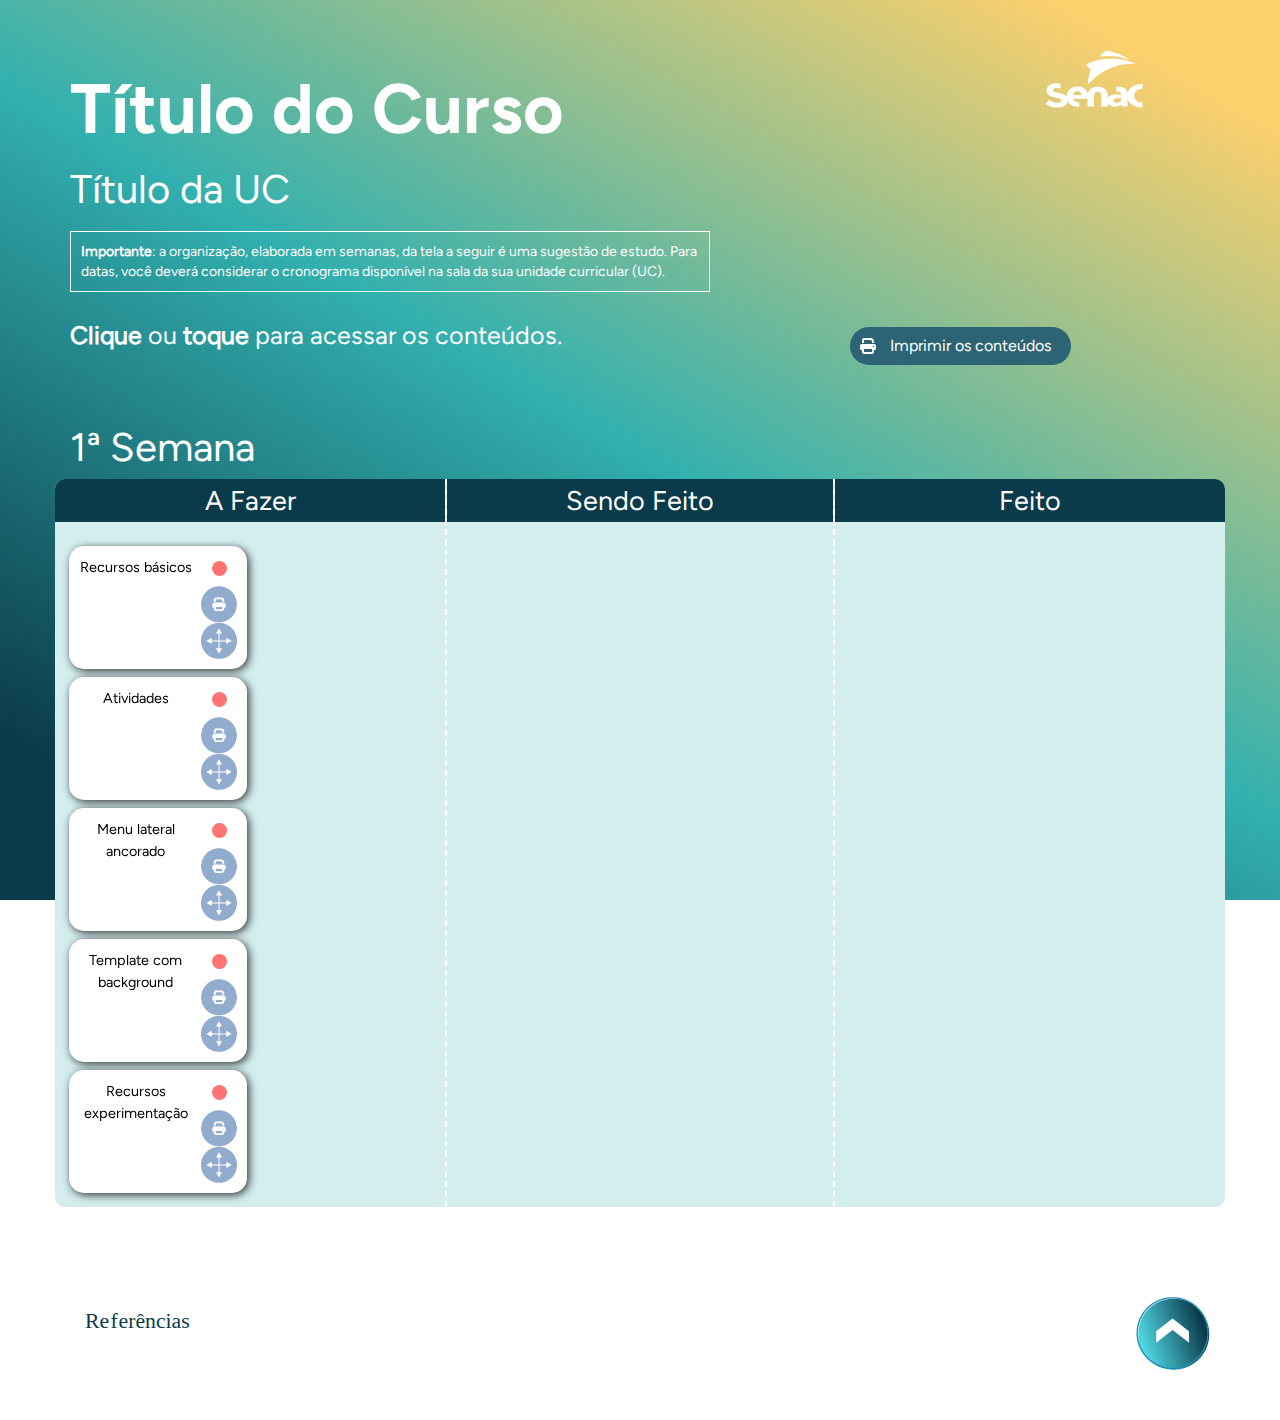
==== index.html @ fca45872 "Initial commit" ====
<!DOCTYPE html>
<html
  lang="pt-br"
  xmlns:mso="urn:schemas-microsoft-com:office:office"
  xmlns:msdt="uuid:C2F41010-65B3-11d1-A29F-00AA00C14882"
>
  <head>
    <meta charset="UTF-8" />
    <title>Nome do curso</title>
    <meta name="viewport" content="width=device-width, initial-scale=1" />
    <link rel="stylesheet" href="tela_inicial/default/css/bootstrap.min.css" />
    <link rel="stylesheet" href="tela_inicial/default/css/cores.css" />
    <link rel="stylesheet" href="tela_inicial/default/css/style.css" />
    <script language="javascript">
	
      var uc = "CURSOUC1" // aqui vai a sigla do curso e o numero da uc
    </script>
    <!--[if gte mso 9
      ]><xml>
        <mso:CustomDocumentProperties>
          <mso:display_urn_x003a_schemas-microsoft-com_x003a_office_x003a_office_x0023_Editor
            msdt:dt="string"
            >Gabriel
            Marques</mso:display_urn_x003a_schemas-microsoft-com_x003a_office_x003a_office_x0023_Editor
          >
          <mso:Order msdt:dt="string">20550400.0000000</mso:Order>
          <mso:display_urn_x003a_schemas-microsoft-com_x003a_office_x003a_office_x0023_Author
            msdt:dt="string"
            >Gabriel
            Marques</mso:display_urn_x003a_schemas-microsoft-com_x003a_office_x003a_office_x0023_Author
          >
          <mso:ContentTypeId msdt:dt="string"
            >0x010100393332CEE5C5294F9D2C3CF7CCDACBE5</mso:ContentTypeId
          >
        </mso:CustomDocumentProperties>
      </xml><!
    [endif]-->
  </head>

  <body>
    <div class="circulo-1">
      <svg xmlns="http://www.w3.org/2000/svg" xmlns:xlink="http://www.w3.org/1999/xlink" width="311.329" height="311.329" viewBox="0 0 211.329 211.329">
        <defs>
          <clipPath id="clip-path">
            <circle id="Elipse_13" data-name="Elipse 13" cx="99" cy="99" r="99" transform="translate(2617 777)" fill="#fff"/>
          </clipPath>
        </defs>
        <g id="Grupo_de_máscara_8" data-name="Grupo de máscara 8" transform="matrix(0.07, -0.998, 0.998, 0.07, -957.66, 2753.942)" clip-path="url(#clip-path)">
          <g id="Grupo_260" data-name="Grupo 260" transform="translate(2299.487 768.676)">
            <line id="Linha_154" data-name="Linha 154" x2="208" y2="208" transform="translate(610.513 0.324)" fill="none" stroke="#e0a946" stroke-width="5"/>
            <line id="Linha_155" data-name="Linha 155" x2="208" y2="208" transform="translate(317.513 0.324)" fill="none" stroke="#e0a946" stroke-width="5"/>
            <line id="Linha_156" data-name="Linha 156" x2="208" y2="208" transform="translate(341.513 0.324)" fill="none" stroke="#e0a946" stroke-width="5"/>
            <line id="Linha_157" data-name="Linha 157" x2="208" y2="208" transform="translate(170.513 0.324)" fill="none" stroke="#e0a946" stroke-width="5"/>
            <line id="Linha_158" data-name="Linha 158" x2="208" y2="208" transform="translate(24.513 0.324)" fill="none" stroke="#e0a946" stroke-width="5"/>
            <line id="Linha_159" data-name="Linha 159" x2="208" y2="208" transform="translate(635.513 0.324)" fill="none" stroke="#e0a946" stroke-width="5"/>
            <line id="Linha_160" data-name="Linha 160" x2="208" y2="208" transform="translate(366.513 0.324)" fill="none" stroke="#e0a946" stroke-width="5"/>
            <line id="Linha_161" data-name="Linha 161" x2="208" y2="208" transform="translate(390.513 0.324)" fill="none" stroke="#e0a946" stroke-width="5"/>
            <line id="Linha_162" data-name="Linha 162" x2="208" y2="208" transform="translate(195.513 0.324)" fill="none" stroke="#e0a946" stroke-width="5"/>
            <line id="Linha_163" data-name="Linha 163" x2="208" y2="208" transform="translate(48.513 0.324)" fill="none" stroke="#e0a946" stroke-width="5"/>
            <line id="Linha_164" data-name="Linha 164" x2="208" y2="208" transform="translate(659.513 0.324)" fill="none" stroke="#e0a946" stroke-width="5"/>
            <line id="Linha_165" data-name="Linha 165" x2="208" y2="208" transform="translate(415.513 0.324)" fill="none" stroke="#e0a946" stroke-width="5"/>
            <line id="Linha_166" data-name="Linha 166" x2="208" y2="208" transform="translate(439.513 0.324)" fill="none" stroke="#e0a946" stroke-width="5"/>
            <line id="Linha_167" data-name="Linha 167" x2="208" y2="208" transform="translate(219.513 0.324)" fill="none" stroke="#e0a946" stroke-width="5"/>
            <line id="Linha_168" data-name="Linha 168" x2="208" y2="208" transform="translate(73.513 0.324)" fill="none" stroke="#e0a946" stroke-width="5"/>
            <line id="Linha_169" data-name="Linha 169" x2="208" y2="208" transform="translate(683.513 0.324)" fill="none" stroke="#e0a946" stroke-width="5"/>
            <line id="Linha_170" data-name="Linha 170" x2="208" y2="208" transform="translate(463.513 0.324)" fill="none" stroke="#e0a946" stroke-width="5"/>
            <line id="Linha_171" data-name="Linha 171" x2="208" y2="208" transform="translate(488.513 0.324)" fill="none" stroke="#e0a946" stroke-width="5"/>
            <line id="Linha_172" data-name="Linha 172" x2="208" y2="208" transform="translate(243.513 0.324)" fill="none" stroke="#e0a946" stroke-width="5"/>
            <line id="Linha_173" data-name="Linha 173" x2="208" y2="208" transform="translate(97.513 0.324)" fill="none" stroke="#e0a946" stroke-width="5"/>
            <line id="Linha_174" data-name="Linha 174" x2="208" y2="208" transform="translate(708.513 0.324)" fill="none" stroke="#e0a946" stroke-width="5"/>
            <line id="Linha_175" data-name="Linha 175" x2="208" y2="208" transform="translate(512.513 0.324)" fill="none" stroke="#e0a946" stroke-width="5"/>
            <line id="Linha_176" data-name="Linha 176" x2="209" y2="208" transform="translate(536.513 0.324)" fill="none" stroke="#e0a946" stroke-width="5"/>
            <line id="Linha_177" data-name="Linha 177" x2="208" y2="208" transform="translate(268.513 0.324)" fill="none" stroke="#e0a946" stroke-width="5"/>
            <line id="Linha_178" data-name="Linha 178" x2="208" y2="208" transform="translate(121.513 0.324)" fill="none" stroke="#e0a946" stroke-width="5"/>
            <line id="Linha_179" data-name="Linha 179" x2="209" y2="208" transform="translate(-0.487 0.324)" fill="none" stroke="#e0a946" stroke-width="5"/>
            <line id="Linha_180" data-name="Linha 180" x2="208" y2="208" transform="translate(561.513 0.324)" fill="none" stroke="#e0a946" stroke-width="5"/>
            <line id="Linha_181" data-name="Linha 181" x2="208" y2="208" transform="translate(586.513 0.324)" fill="none" stroke="#e0a946" stroke-width="5"/>
            <line id="Linha_182" data-name="Linha 182" x2="208" y2="208" transform="translate(293.513 0.324)" fill="none" stroke="#e0a946" stroke-width="5"/>
            <line id="Linha_183" data-name="Linha 183" x2="208" y2="208" transform="translate(146.513 0.324)" fill="none" stroke="#e0a946" stroke-width="5"/>
          </g>
        </g>
      </svg>
    </div>
    <div class="circulo-2"></div>

    <header>
      <div class="container">
        <div class="row">
          <div class="col-xs-12 col-lg-2 pull-right text-right">
            <img
              src="tela_inicial/assets/logo_senac_2.png"
              class="img-responsive"
            />
          </div>
          <div class="col-xs-12 col-lg-10">
            <h1>Título do Curso</h1>
            <h2>Título da UC</h2>

          </div>
          <div class="col-xs-12">
            <p class="border">
              <strong>Importante</strong>: a organização, elaborada em semanas,
              da tela a seguir é uma sugestão de estudo. Para datas, você deverá
              considerar o cronograma disponível na sala da sua unidade
              curricular (UC).
            </p>
            <h4>
              <div class="row">
                <div class="col-md-8"><strong>Clique</strong> ou <strong>toque</strong> para acessar os conteúdos.</div>
                <div class="col-md-4">
                  <!--Botao com dropdown para selecionar os topicos do modulo para impressão-->
                  <div class="dropdown">
                    <button class="btMenuPrint dropdown-toggle" type="button" id="dropdownMenuPrint" data-bs-toggle="dropdown" aria-expanded="false">Imprimir os conteúdos</button>
                    <ul class="dropdown-menu menuPrint" aria-labelledby="dropdownMenuPrint">
                      <li><h6 class="dropdown-header">Semana 1</h6></li>
                      <!--
                          Para imagens linkadas em um tópico onde estas estiverem em um diretorio diferente do padrão configurado no print2.js, devemos informar em qual pasta em que estão
                          as imagens(a pasta dentro do diretorio do topico, a partir da raiz do mesmo) utilizando a atributo data-imgpath="<nome da pasta>" no botão ou link que irá fazer
                          a chamada para o print. conforme o exemplo abaixo
                          <li><a class="dropdown-item imprimir" href="#" data-conteudo="01_recursos_basicos" data-imgpath="img">Recursos básicos</a></li>

                          caso o arquivo que deseja imprimir em uma pasta de conteudo nao seja index.html, podemos usar o atributo data-startpoint para passar o nome do arquivo
                          que deve ser aberto no print, por exemplo:
                          <a class="dropdown-item imprimir" href="#" data-conteudo="01_recursos_basicos" data-imgpath="img" data-startpoint="teste.html">Recursos básicos</a>
                      -->
                      <li><a class="dropdown-item imprimir" href="#" data-conteudo="01_recursos_basicos">Recursos básicos</a></li>
                      <li><a class="dropdown-item imprimir" href="#" data-conteudo="02_atividades">Atividades</a></li>
                      <li><a class="dropdown-item imprimir" href="#" data-conteudo="03_menu_lateral">Menu lateral ancorado</a></li>
                      <li><a class="dropdown-item imprimir" href="#" data-conteudo="04_blocado">Template blocado</a></li>
                      <li><a class="dropdown-item imprimir" href="#" data-conteudo="05_fundo_escuro">Template com background</a></li>
                      <!-- <li role="separator" class="divider"></li>
                      <li><h6 class="dropdown-header">Semana 2</h6></li>
                      <li><a class="dropdown-item" href="#">...</a></li> -->
                      <li role="separator" class="divider"></li>
                      <li><a class="dropdown-item imprimir" href="#" data-conteudo="referencias">Referências</a></li>
                    </ul>
                  </div> 
                </div>
              </div>
            </h4>
          </div>
        </div>
      </div>
    </header>

    <div class="container grupos">
      <!-- 
			Uma div grupo contém os links de conteúdos de uma semana na UC, caso o curso
		tenha mais semanas, basta criar uma nova estrutura de grupo colocando um novo id (grupo6, por exemplo), se tiver menos semanas, basta excluir os grupos excedentes 
	     -->

      <!-- grupo 1 -->
      <div class="row">
        <div class="col-lg-12">
          <h2>1ª Semana</h2>
        </div>
      </div>

      <div class="row grupo" data-group="grupo1">
        <h3 class="hidden-lg hidden-md">A Fazer</h3>
        <div class="col-xs-12 col-sm-12 col-md-12 col-lg-4 drag-column">
          <h3 class="visible-lg visible-md">A Fazer</h3>

          <ul class="drag-inner-list" id="1" data-index="lista-fazer">
            <!--
						exemplo de conteúdo em uma semana, cada link de conteúdo é um li
					    dentro de uma ul, sempre posicionados na lista-fazer inicialmente
				     -->
            <li class="drag-item fazer" data-item="link1" data-bs-toggle="tooltip" data-placement="top">
              
              <a href="01_recursos_basicos/index.html" target="_blank" class="link">Recursos básicos</a>
              
              <button class="btPrint imprimir" title="Imprimir o conteúdo" data-conteudo="01_recursos_basicos">Imprimir</button>
              <div class="dropdown dropdown-bubble">
                <a id="dLabel" data-bs-toggle="dropdown" data-bs-display="static" aria-haspopup="true" aria-expanded="false">
                  <span class="caret"></span>
                </a>
                <ul class="dropdown-menu" aria-labelledby="dLabel">
                  Mover para:
                  <li class="mover-fazer">A fazer</li>
                  <li class="mover-fazendo">Sendo feito</li>
                  <li class="mover-feito">Feito</li>
                </ul>
              </div>
            </li>
            <li class="drag-item fazer" data-item="link2" data-bs-toggle="tooltip" data-placement="top">
              <a href="02_atividades/index.html" target="_blank" class="link">Atividades</a>
              <button class="btPrint imprimir" title="Imprimir o conteúdo" data-conteudo="02_atividades">Imprimir</button>
              <div class="dropdown dropdown-bubble">
                <a id="dLabel" data-bs-toggle="dropdown" data-bs-display="static" aria-haspopup="true" aria-expanded="false">
                  <span class="caret"></span>
                </a>
                <ul class="dropdown-menu" aria-labelledby="dLabel">                 
                  Mover para:
                  <li class="mover-fazer">A fazer</li>
                  <li class="mover-fazendo">Sendo feito</li>
                  <li class="mover-feito">Feito</li>
                </ul>
              </div>
            </li>
            <li class="drag-item fazer" data-item="link3" data-bs-toggle="tooltip" data-placement="top">
              <a href="03_menu_lateral/index.html" target="_blank" class="link">Menu lateral ancorado</a>
              <button class="btPrint imprimir" title="Imprimir o conteúdo" data-conteudo="03_menu_lateral">Imprimir</button>
              <div class="dropdown dropdown-bubble">
                <a id="dLabel" data-bs-toggle="dropdown" aria-haspopup="true" data-bs-display="static" aria-expanded="false">
                  <span class="caret"></span>
                </a>
                <ul class="dropdown-menu" aria-labelledby="dLabel">
                  Mover para:
                  <li class="mover-fazer">A fazer</li>
                  <li class="mover-fazendo">Sendo feito</li>
                  <li class="mover-feito">Feito</li>
                </ul>
              </div>
            </li>
            <li class="drag-item fazer" data-item="link4" data-bs-toggle="tooltip" data-placement="top">
              <a href="05_fundo_escuro/index.html" target="_blank" class="link">Template com background</a>
              <button class="btPrint imprimir" title="Imprimir o conteúdo" data-conteudo="05_fundo_escuro">Imprimir</button>
              <div class="dropdown dropdown-bubble">
                <a id="dLabel" data-bs-toggle="dropdown" aria-haspopup="true" data-bs-display="static" aria-expanded="false">
                  <span class="caret"></span>
                </a>
                <ul class="dropdown-menu" aria-labelledby="dLabel">
                  Mover para:
                  <li class="mover-fazer">A fazer</li>
                  <li class="mover-fazendo">Sendo feito</li>
                  <li class="mover-feito">Feito</li>
                </ul>
              </div>
            </li>
            <li class="drag-item fazer" data-item="link5" data-bs-toggle="tooltip" data-placement="top">
              <a href="06_experimentacao/index.html" target="_blank" class="link">Recursos experimentação</a>
              <button class="btPrint imprimir" title="Imprimir o conteúdo" data-conteudo="05_fundo_escuro">Imprimir</button>
              <div class="dropdown dropdown-bubble">
                <a id="dLabel" data-bs-toggle="dropdown" aria-haspopup="true" data-bs-display="static" aria-expanded="false">
                  <span class="caret"></span>
                </a>
                <ul class="dropdown-menu" aria-labelledby="dLabel">
                  Mover para:
                  <li class="mover-fazer">A fazer</li>
                  <li class="mover-fazendo">Sendo feito</li>
                  <li class="mover-feito">Feito</li>
                </ul>
              </div>
            </li>
          </ul>
          <div class="mao">
            <img src="tela_inicial/assets/ico_mao.png" class="img-responsive" />
          </div>
        </div>

        <h3 class="hidden-lg hidden-md">Sendo Feito</h3>
        <div
          class="col-xs-12 col-sm-12 col-md-12 col-lg-4 drag-column drag-column-in-progress"
        >
          <h3 class="visible-lg visible-md">Sendo Feito</h3>
          <ul class="drag-inner-list" id="2" data-index="lista-fazendo"></ul>
        </div>
        <h3 class="hidden-lg hidden-md">Feito</h3>
        <div class="col-xs-12 col-sm-12 col-md-12 col-lg-4 drag-column">
          <h3 class="visible-lg visible-md">Feito</h3>
          <div class="setinha"></div>
          <div class="exemplo"></div>
          <ul class="drag-inner-list" id="3" data-index="lista-feito"></ul>
        </div>
      </div>
      <!-- grupo 1 -->

      <!-- grupo 2 -->
      <!-- <div class="row">
        <div class="col-lg-12">
          <h2>2ª Semana</h2>
        </div>
      </div>

      <div class="row grupo" data-group="grupo1">
        <h3 class="hidden-lg hidden-md">A Fazer</h3>
        <div class="col-xs-12 col-sm-12 col-md-12 col-lg-4 drag-column">
          <h3 class="visible-lg visible-md">A FAZER</h3>

          <ul class="drag-inner-list" id="1" data-index="lista-fazer">
            
            
          </ul>
          <div class="mao">
            <img src="tela_inicial/assets/ico_mao.png" class="img-responsive" />
          </div>
        </div>

        <h3 class="hidden-lg hidden-md">SENDO FEITO</h3>
        <div
          class="col-xs-12 col-sm-12 col-md-12 col-lg-4 drag-column drag-column-in-progress"
        >
          <h3 class="visible-lg visible-md">SENDO FEITO</h3>
          <ul class="drag-inner-list" id="2" data-index="lista-fazendo"></ul>
        </div>
        <h3 class="hidden-lg hidden-md">FEITO</h3>
        <div class="col-xs-12 col-sm-12 col-md-12 col-lg-4 drag-column">
          <h3 class="visible-lg visible-md">FEITO</h3>
          <div class="setinha"></div>
          <div class="exemplo"></div>
          <ul class="drag-inner-list" id="3" data-index="lista-feito"></ul>
        </div>
      </div> -->
      <!-- grupo 2 -->


      <div class="row">
        <div
          class="col-lg-2 pull-left text-right margin50"
          style="padding-left: 0"
        >
          <a
            href="referencias/index.html"
            target="_blank"
            class="referencias ui-link"
            title="Referências"
            role="button"
            ><img
              src="tela_inicial/assets/btn_referencias.svg"
              alt="Referencias"
          /></a>
        </div>
        <div class="col-lg-2 pull-right text-right margin50">
          <a href="" class="voltar-topo" role="button" title="Voltar ao topo"
            ><img src="tela_inicial/assets/btn_topo.png"
          /></a>
        </div>
      </div>

      <div class="modal fade" id="modal-id">
        <div class="modal-dialog">
          <div class="modal-content">
            <div class="modal-body">
              <div class="separador">
                <h4>Mover para:</h4>
              </div>
              <div class="separador">
                <p class="botao-fazendo">Sendo feito</p>
              </div>
              <div class="separador">
                <p class="botao-feito">Feito</p>
              </div>
            </div>
          </div>
        </div>
      </div>
    </div>
    <div class="circulo-3">
      <svg xmlns="http://www.w3.org/2000/svg" xmlns:xlink="http://www.w3.org/1999/xlink" width="311.329" height="311.329" viewBox="0 0 211.329 211.329">
        <defs>
          <clipPath id="clip-path">
            <circle id="Elipse_13" data-name="Elipse 13" cx="99" cy="99" r="99" transform="translate(2617 777)" fill="#fff"/>
          </clipPath>
        </defs>
        <g id="Grupo_de_máscara_8" data-name="Grupo de máscara 8" transform="matrix(0.07, -0.998, 0.998, 0.07, -957.66, 2753.942)" clip-path="url(#clip-path)">
          <g id="Grupo_260" data-name="Grupo 260" transform="translate(2299.487 768.676)">
            <line id="Linha_154" data-name="Linha 154" x2="208" y2="208" transform="translate(610.513 0.324)" fill="none" stroke="#e0a946" stroke-width="5"/>
            <line id="Linha_155" data-name="Linha 155" x2="208" y2="208" transform="translate(317.513 0.324)" fill="none" stroke="#e0a946" stroke-width="5"/>
            <line id="Linha_156" data-name="Linha 156" x2="208" y2="208" transform="translate(341.513 0.324)" fill="none" stroke="#e0a946" stroke-width="5"/>
            <line id="Linha_157" data-name="Linha 157" x2="208" y2="208" transform="translate(170.513 0.324)" fill="none" stroke="#e0a946" stroke-width="5"/>
            <line id="Linha_158" data-name="Linha 158" x2="208" y2="208" transform="translate(24.513 0.324)" fill="none" stroke="#e0a946" stroke-width="5"/>
            <line id="Linha_159" data-name="Linha 159" x2="208" y2="208" transform="translate(635.513 0.324)" fill="none" stroke="#e0a946" stroke-width="5"/>
            <line id="Linha_160" data-name="Linha 160" x2="208" y2="208" transform="translate(366.513 0.324)" fill="none" stroke="#e0a946" stroke-width="5"/>
            <line id="Linha_161" data-name="Linha 161" x2="208" y2="208" transform="translate(390.513 0.324)" fill="none" stroke="#e0a946" stroke-width="5"/>
            <line id="Linha_162" data-name="Linha 162" x2="208" y2="208" transform="translate(195.513 0.324)" fill="none" stroke="#e0a946" stroke-width="5"/>
            <line id="Linha_163" data-name="Linha 163" x2="208" y2="208" transform="translate(48.513 0.324)" fill="none" stroke="#e0a946" stroke-width="5"/>
            <line id="Linha_164" data-name="Linha 164" x2="208" y2="208" transform="translate(659.513 0.324)" fill="none" stroke="#e0a946" stroke-width="5"/>
            <line id="Linha_165" data-name="Linha 165" x2="208" y2="208" transform="translate(415.513 0.324)" fill="none" stroke="#e0a946" stroke-width="5"/>
            <line id="Linha_166" data-name="Linha 166" x2="208" y2="208" transform="translate(439.513 0.324)" fill="none" stroke="#e0a946" stroke-width="5"/>
            <line id="Linha_167" data-name="Linha 167" x2="208" y2="208" transform="translate(219.513 0.324)" fill="none" stroke="#e0a946" stroke-width="5"/>
            <line id="Linha_168" data-name="Linha 168" x2="208" y2="208" transform="translate(73.513 0.324)" fill="none" stroke="#e0a946" stroke-width="5"/>
            <line id="Linha_169" data-name="Linha 169" x2="208" y2="208" transform="translate(683.513 0.324)" fill="none" stroke="#e0a946" stroke-width="5"/>
            <line id="Linha_170" data-name="Linha 170" x2="208" y2="208" transform="translate(463.513 0.324)" fill="none" stroke="#e0a946" stroke-width="5"/>
            <line id="Linha_171" data-name="Linha 171" x2="208" y2="208" transform="translate(488.513 0.324)" fill="none" stroke="#e0a946" stroke-width="5"/>
            <line id="Linha_172" data-name="Linha 172" x2="208" y2="208" transform="translate(243.513 0.324)" fill="none" stroke="#e0a946" stroke-width="5"/>
            <line id="Linha_173" data-name="Linha 173" x2="208" y2="208" transform="translate(97.513 0.324)" fill="none" stroke="#e0a946" stroke-width="5"/>
            <line id="Linha_174" data-name="Linha 174" x2="208" y2="208" transform="translate(708.513 0.324)" fill="none" stroke="#e0a946" stroke-width="5"/>
            <line id="Linha_175" data-name="Linha 175" x2="208" y2="208" transform="translate(512.513 0.324)" fill="none" stroke="#e0a946" stroke-width="5"/>
            <line id="Linha_176" data-name="Linha 176" x2="209" y2="208" transform="translate(536.513 0.324)" fill="none" stroke="#e0a946" stroke-width="5"/>
            <line id="Linha_177" data-name="Linha 177" x2="208" y2="208" transform="translate(268.513 0.324)" fill="none" stroke="#e0a946" stroke-width="5"/>
            <line id="Linha_178" data-name="Linha 178" x2="208" y2="208" transform="translate(121.513 0.324)" fill="none" stroke="#e0a946" stroke-width="5"/>
            <line id="Linha_179" data-name="Linha 179" x2="209" y2="208" transform="translate(-0.487 0.324)" fill="none" stroke="#e0a946" stroke-width="5"/>
            <line id="Linha_180" data-name="Linha 180" x2="208" y2="208" transform="translate(561.513 0.324)" fill="none" stroke="#e0a946" stroke-width="5"/>
            <line id="Linha_181" data-name="Linha 181" x2="208" y2="208" transform="translate(586.513 0.324)" fill="none" stroke="#e0a946" stroke-width="5"/>
            <line id="Linha_182" data-name="Linha 182" x2="208" y2="208" transform="translate(293.513 0.324)" fill="none" stroke="#e0a946" stroke-width="5"/>
            <line id="Linha_183" data-name="Linha 183" x2="208" y2="208" transform="translate(146.513 0.324)" fill="none" stroke="#e0a946" stroke-width="5"/>
          </g>
        </g>
      </svg>
    </div>
    <div class="circulo-4"></div>


    <!-- partial -->
    <script src="tela_inicial/default/js/jquery.min.js"></script>
    <script src="tela_inicial/default/js/dragula.min.js"></script>
    <script src="tela_inicial/default/js/script.js"></script>
    <script src="assets/bootstrap/bootstrap.bundle.min.js"></script>
    <script src="tela_inicial/default/js/bootstrap.min.js"></script>
    <script>
      $(function () {
        var titulo;

        $(".drag-item.fazer").hover(function () {
          titulo = $(this).children().first().text();
          $(this).attr("data-original-title", titulo);
        });

        var tooltipTriggerList = [].slice.call(document.querySelectorAll('[data-bs-toggle="tooltip"]'))
        console.log(tooltipTriggerList)
        var tooltipList = tooltipTriggerList.map(function (tooltipTriggerEl) {
          return new bootstrap.Tooltip(tooltipTriggerEl)
        })


      });
    </script>
    <script>
      var scriptElem=document.createElement("script");
      scriptElem.src="https://plugin.handtalk.me/web/latest/handtalk.min.js",
      scriptElem.charset="UTF-8",
      scriptElem.onload=function(){
            window.ht = new HT({
                token:"bf5b7efb148a829a126a0e0c9fd533bf",
                align:"top",
                videoEnabled: true,
                ytEmbedReplace: true,           
                mobileConfig:{align:"right",
                              actionsAlign:"top",
                              customButtonStyle:{
                                    borderRadius:"6px",
                                    size:"38px",
                                    horizontalMargin:"13px",
                                    bottomMargin:"140px",
                                    rightMargin:"40px"}
                              }
              });        
          $('.ht-skip').attr("aria-hidden","true")
        },
      document.body.appendChild(scriptElem);
    </script>
  </body>
</html>
---- tela_inicial/default/css/cores.css ----
@charset "utf-8";
/*
	Variáveis em cascata para facilitar a mudança de cores de um curso para o outro.
*/
:root{
	--bg-gradiente-primario: rgb(11,58,74);
	--gradiente-primario: linear-gradient(30deg, rgba(11,58,74,1) 10%, rgba(50,176,175,1) 50%, rgba(252,208,109,1) 92%);

	--gradiente-borda: linear-gradient(#fff, #fff) padding-box,
	linear-gradient(80deg, rgba(11,58,74,1) 10%, rgba(50,176,175,1) 50%, rgba(252,208,109,1) 92%) border-box;

	--bg-gradiente-secundario: rgb(80,215,226);
	--gradiente-secundario: linear-gradient(60deg, rgba(80,215,226,1) 0%, rgba(46,137,151,1) 18%, rgba(11,59,75,1) 100%);

	--cor-primaria: #1e8cb1;
	--cor-secundaria: #e0a945;
}

/*elementos que levam gradiente primário - três cores*/
#topo, .prognroll-bar{
	background: var(--bg-gradiente-primario);
	background: var(--gradiente-primario);
}
.borda-colorida{
	background: var(--gradiente-borda);
}

/*elementos que levam gradiente secundário - duas cores*/
.modal-header, .destaque.gradiente, 
.multipla-escolha button::before, .game-titulo, .offcanvas,
.audio-player input[type=range]::-webkit-slider-thumb,
.audio-player input[type=range]::-webkit-slider-runnable-track,
.audio-player input[type=range]:focus::-webkit-slider-runnable-track{
	background: var(--bg-gradiente-secundario);
	background: var(--gradiente-secundario);
}
.audio-player input[type=range]::-moz-range-track,
.audio-player input[type=range]::-moz-range-thumb {
	background: var(--bg-gradiente-secundario);
	background: var(--gradiente-secundario);
}

/*elementos que levam a cor primária*/
.carousel-indicators .indicador, .splide__pagination__page, .modal-body, 
.popover, .tab-content, .multipla-escolha button,
.f-positivo, .f-negativo, .game-body .slot, .resp, .bg-podcast{
	border-color: var(--cor-primaria);
}
.nav-tabs .nav-link.active, .nav-tabs .nav-link:hover{
	border-top-color: var(--cor-primaria);
	border-left-color: var(--cor-primaria);
	border-right-color: var(--cor-primaria);
}
.carousel-indicators [data-bs-target].active, .splide__pagination__page.is-active,
.game-associar-colunas button.item {
	border-color: var(--cor-primaria);
	background: var(--cor-primaria);
}
.botao, .game-body .card, .game-associar-colunas button.item:hover::before, 
.game-associar-colunas button.selecionado, .game-associar-colunas button.selecionado::before,
.txtacao{
	border-color: var(--cor-primaria);
	color: var(--cor-primaria);
}
.hvr-sweep-to-right:before, .popover-header, .nav-tabs .nav-link,
thead, .accordion-button, .accordion-button:not(.collapsed){background-color: var(--cor-primaria);}

/*elementos que levam a cor secundária*/
mark{background: var(--cor-secundaria);}
---- tela_inicial/default/css/style.css ----
@charset "utf-8";

@font-face {
    font-family: "figtree";
    src: url("../fonts/Figtree-Regular.ttf");
}
@font-face {
    font-family: "figtree-italic";
    src: url("../fonts/Figtree-Italic.ttf");
}
@font-face {
    font-family: "figtree-bold";
    src: url("../fonts/Figtree-Bold.ttf");
}


* {
  box-sizing: border-box;
}

body {
  background: var(--gradiente-primario);
  background-repeat: repeat;
  background-attachment: fixed;
  /* background-size: 100%;
  background-position: center; */
  width: 100%;
  height: 100vh;
  color: white;
  font-family: 'figtree';
  font-weight: 300;
  line-height: 1.5;
  -webkit-font-smoothing: antialiased;
  overflow-x: hidden;
}

header {
  padding-top: 50px;
  margin-bottom: 30px;
}

h1 {
  font-family: 'figtree-bold' !important;
  font-weight: bold;
  font-size: 70px;
  color: #ffffff;
  margin-bottom: 0px;
}

h2 {
  font-family: 'figtree';
  font-size: 40px;
  color: #ffffff;
  font-weight: 300;
}

h3 {
  font-family: 'figtree';
  font-size: 27px;
  color: #000;
}
.h4, h4 {
  font-family: 'figtree';
  font-size: 25px;
}
hr {
  width: 200px;
  height: 10px;
  border-radius: 5px;
  background: #4A74C1;
  border-top: unset;
  margin: 10px 0 15px;
}
a{
  color: inherit;
}
a:hover {
  text-decoration: none;
  color: inherit;
}
li a{
  display: block;
  width: 100%;
  height: 100%;
}
.container.grupos{
  padding-bottom: 50px;
}

.grupo {
  background: #d4eeee;
  border-radius: 10px;
  display: flex;
  margin-bottom: 40px;
  position: relative;
  z-index: 10;
}

.grupo .drag-column {
  min-height: 220px;
  padding-left: 0;
  padding-right: 0;
  padding-top: 0;
}
.drag-column h3 {
  background: var(--bg-gradiente-primario);
  width: 100%;
  margin-top: 0;
  color: white;
  text-align: center;
  padding-top: 7px;
  padding-bottom: 7px;
}
.drag-column:first-of-type h3 {
  border-top-left-radius: 10px;
}
.drag-column:last-of-type h3 {
  border-top-right-radius: 10px;
}
.margin50{
  margin-top: 50px;
}
.drag-column-in-progress {
  border-right-style: dashed;
  border-left-style: dashed;
  border-color: #fff;
  border-width: 2px;
}
.drag-item > a {
  padding-top: 10px;
  width: 100%;
  overflow: hidden;
  height: 90%;
  line-height: 22px;
  padding-left: 10px;
  font-size: .9em;
  padding-right: 55px;
}

.border{
  padding: 10px;
  width: 100%;
  max-width: 640px;
  font-size: 1.4rem;
  border: 1px solid white;
  line-height: 1.4;
  margin-top: 10px;
  margin-bottom: 30px;
}

.exemplo {
  width: 197px;
  height: 142px;
  background: url(../../assets/card_instrucao.png) no-repeat;
  display: none;
  position: absolute;
}

.setinha {
  background-image: url(../../assets/seta.png);
  background-repeat: no-repeat;
  position: absolute;
  left: -120px;
  top: 130px;
  animation: seta 2s infinite;
  width: 0px;
  height: 34px;
  background-size: 134px 34px;
  display: none;
}

.btPrint{
  display: block;
  position: absolute;
  top: 40px;
  right: 10px;
  z-index: 99;
  background-image: url(../../assets/printer.png);
  width: 36px;
  height: 37px;
  border-radius: 50%;
  background-position: center center;
  background-repeat: no-repeat;
  border: 0;
  font-size: 0;
}
.btPrint:hover{
  transform: scale(1.1);
}
.btMenuPrint{
  padding: 10px 20px;
  padding-left: 40px;
  font-size: 1.6rem;
  border-radius: 20px;
  border: 0;
  margin-top: .5rem;
  background-color: #2d6475;
  font-weight: 500;
  background-image: url(../../assets/printer.svg);
  background-repeat: no-repeat;
  background-position: 10px center;
}
.btMenuPrint:hover{
  transform: scale(1.1) ;
  box-shadow: 0 4px 6px rgba(0, 0, 0, .2);
  background-color: #278dac;
}
.menuPrint{
  border: 0;
}
.menuPrint.dropdown-menu li{
  border: 0;
  background-image: none !important;
}
.menuPrint.dropdown-menu li a::before{
  background-image: url(../../assets/printer.svg);
  content: "";
  display: inline-block;
  width: 30px;
  height: 30px;
  vertical-align: middle;
  background-color: #2d6475;
  border-radius: 15px;
  background-position: center center;
  background-size: 15px;
  background-repeat: no-repeat;
  margin-right: 5px;
  margin-left: -10px;  
}
.menuPrint.dropdown-menu li a:hover::before{
  background-color: #278dac;
}
ul.menuPrint.dropdown-menu:before{
  display: none;
}


@keyframes seta {
  0% {
    width: 0px;
    height: 34px;
  }
  80% {
    width: 134px;
    height: 34px;
  }
  100% {
    width: 134px;
    height: 34px;
  }
}

ul {
  list-style-type: none;
  margin: 0;
  padding: 0;
}

.drag-container {
  max-width: 1000px;
  margin: 20px auto;
}

.drag-list {
  display: flex;
  align-items: flex-start;
}

.drag-column h2 {
  font-size: 0.8rem;
  margin: 0;
  text-transform: uppercase;
  font-weight: 600;
}

.drag-inner-list {
  min-height: 150px;
  padding: 10px;
}

.drag-item {
  width: 197px;
  height: 130px;
  transition: all 0.3s cubic-bezier(0.23, 1, 0.32, 1);
  font-family: 'figtree', sans-serif;
  font-weight: 300;
  font-size: 16px;
  color: #000000;
  display: inline-grid;
  /* padding: 50px 15px; */
  text-align: center;
  cursor: pointer;
  background-size: contain;
  margin: 4px;
  border-radius: 15px;
  filter: drop-shadow(2px 2px 4px #333);
  position: relative;
  z-index: 1;
  background: #fff;
}
/* 
.drag-item:hover {
  transform: scale(1.03);
} */

.drag-item.fazer::before {
  content: '';
  display: block;
  height: 15px;
  width: 15px;
  background: #ff7373;
  border-radius: 100%;
  position: absolute;
  right: 20px;
  top: 15px;
}

.drag-item.fazendo::before {
  content: '';
  display: block;
  height: 15px;
  width: 15px;
  background: #f2e461;
  border-radius: 100%;
  position: absolute;
  right: 20px;
  top: 15px;
}

.drag-item.feito::before {
  content: '';
  display: block;
  height: 15px;
  width: 15px;
  background: #45ff9d;
  border-radius: 100%;
  position: absolute;
  right: 20px;
  top: 15px;
}

.drag-item.is-moving {
  -webkit-transform: scale(1.5);
  transform: scale(1.5);
  background: rgba(0, 0, 0, 0.8);
}

/* Dragula CSS  */

.gu-mirror {
  position: fixed !important;
  margin: 0 !important;
  z-index: 9999 !important;
  opacity: 0.8;
  list-style-type: none;
}

.gu-hide {
  display: none !important;
}

.gu-unselectable {
  -webkit-user-select: none !important;
  -moz-user-select: none !important;
  -ms-user-select: none !important;
  user-select: none !important;
}

.gu-transit {
  opacity: 0.2;
}

@media (max-width: 991px) {
  header{
    padding-top: 15px;
    margin-bottom: 30px;
  }
  h1{
    font-size: 40px;
  }
  h2 {
    font-size: 32px;
  }
  h3 {
    background: #d4eeee;
    margin: 0 0 -1px;
    padding: 10px 20px;
    display: flex;
    border-top-left-radius: 20px;
    border-top-right-radius: 20px;
  }
  .grupo {
    display: block;
    background-color: unset;
  }
  .drag-column-in-progress {
    border: unset;
  }
  .drag-inner-list {
    height: 100px;
    display: inline-flex;
  }
  .drag-list {
    display: block;
  }
  .grupo .drag-column {
    min-height: 167px;
    margin-bottom: 50px;
    background: #d4eeee;
    overflow-x: scroll;
    border-bottom-right-radius: 20px;
    border-bottom-left-radius: 20px;
  }
  .visible-xs {
    display: flex !important;
  }
  hr {
    width: 200px;
    height: 13px;
    border-radius: 5px;
    background: #4A74C1 ;
    border-top: unset;
    margin: 20px 0 0;
}
.margin50 {
  margin-top: unset;
}
.drag-item{
  margin-right: 20px;

}
}

@media screen and (min-width: 1600px) {
  .container {
    width: 1360px;
  }
}

.dropdown-bubble{
  display: inline-table;
  text-align: right;
}

.dropdown-bubble .dropdown-menu {
  margin-top: 0.8em;
  background-color: #808DA3;
  color: #ffffff;
  min-width: 108px;
  padding: 0 9px;
  border-radius: 6px;
  right: 0;
  bottom: 50px;
  height: 65px;  
}
.dropdown.dropdown-bubble{
  background: url('../../assets/direcionais.png') no-repeat right 10px bottom 10px;
}
.show {
  position: relative;
  z-index: 100;
}
.caret {
  display: inline-block;
  width: 45px;
  height: 0;
  color: transparent;  

}

.dropdown-bubble .dropdown-menu li{
  cursor: pointer;
  font-weight: bold;
}


/* .dropdown-bubble .dropdown-menu:before,
.dropdown-bubble .dropdown-menu:after{
  content: ' ';
  display: block;
  border-style: solid;
  border-width: 0 .5em .6em .5em;
  border-color: transparent;
  position: absolute;
  left: 5.5em;
}

.dropdown-bubble .dropdown-menu:before {
  top: -.8em;

}

.dropdown-bubble .dropdown-menu:after {
  top: -.6em;
  border-bottom-color: #00558a;
} */

@media only screen and (min-width: 1000px) and (max-width: 1400px){
  .drag-item {
    width: 178px;
    height: 123px;
    background-size: contain;
  }
}

.mao{
  position: absolute;
  width: 35px;
  bottom: 0;
  left: 82%;
  animation: anima-mao 3s;
  animation-iteration-count: 2;
  display: none;
}

@keyframes anima-mao{
  from
  {
    left: 82%;
  }
  to 
  {
    left: 10%;
  }
}

.modal-dialog {
  position: fixed;
  width: 78%;
  margin: 10px;
  bottom: 0;
  left: 8%;
}

.modal-body{
  color: #007950;
  text-align: center;
  padding: 3px;
}

.modal-body h4{
  font-size: 22px !important;
}

.modal-body p{
  font-weight: bold;
  font-size: 22px;
  cursor: pointer;
}

.separador{
  border-bottom: 1px solid #e7e7e0;
}

.separador:nth-child(3){
  border-bottom: unset;
}


.ui-loading .ui-loader { display: block; }
.ui-loader { display: none; position: absolute; opacity: .85; z-index: 100; left: 50%; width: 200px; margin-left: -130px; margin-top: -35px; padding: 10px 30px; }



/**
*** Seta para BAIXO
**/
.dropdown-menu:before {
  content: "";
  display: block;
  vertical-align: middle;
  margin-right: 10px;
  width: 0;
  height: 0;
  border-left: 7px solid transparent;
  border-right: 7px solid transparent;
  border-top: 7px solid #808DA3;
  position: absolute;
  top: 63px;
  right: 0;
}
.dropdown-menu li{
  border-bottom: 0.8px dashed #eeee;
}

.disabled, .disabled h3{
  color: #AEB7B2;
  background: #E1F3EC;
}

.dropdown-menu .disabled{
  color: #AEB7B2;
  background-color: unset;
}

.voltar-topo{
  margin-top: 20px;
}

.mover-fazer{
  display: none;
}





@media only screen and (min-width:1000px) and (max-width: 1400px){
  .dropdown-bubble .dropdown-menu{
    padding: 0 8px;
  }

  .dropdown-menu::before {
    content: "";
    display: block;
    vertical-align: middle;
    margin-right: 10px;
    width: 0;
    height: 0;
    border-left: 7px solid transparent;
    border-right: 7px solidtransparent;
    border-top: 7px solid    #808DA3;
    position: absolute;
    top: 63px;
    right: 15px;
}
.drag-item p {
  padding: 38px 10px 0;
}
}

.tooltip.in{
  opacity: 1;
}
.tooltip > .tooltip-inner {
  background-color: #808DA3;
  opacity: 1;
}

.tooltip-arrow{ 
  border-top-color:#808DA3 !important; 
}




/*ajustes para o botao com popup*/

.drag-item{
  position: relative;
}

.dropdown.dropdown-bubble{
  height: 55px;
  width: 55px;
  bottom: 0;
  right: 0;
  position: absolute;
}
.dropdown.dropdown-bubble > .ui-link{
  position: absolute;
  bottom: 0;
  right: 0;
  width: 100%;
}


.circulo-1 {
  position: absolute;
  left: -250px;
  z-index: 3;
}
.circulo-1 svg {
  height: 500px;
  width: 500px;
}
.circulo-2 {
  background-color: #fed06e;
  height: 250px;
  width: 250px;
  border-radius: 50%;
  position: absolute;
  top: 260px;
  left: -125px;
}
.circulo-3 {
  position: absolute;
  bottom: -250px;
  right: -140px;
}
.circulo-4 {
  background-color: #fed06e;
  height: 150px;
  width: 150px;
  border-radius: 50%;
  position: absolute;
  bottom: 50px;
  right: 30px;
}
@media screen and (max-width: 1810px) {
  .circulo-1, .circulo-2, .circulo-3, .circulo-4 {
    transform: scale(0.7);
    z-index: 9;
  }
}
@media screen and (max-width: 1680px) {
  .circulo-1, .circulo-2, .circulo-3, .circulo-4 {
    transform: scale(0.5);
    z-index: 9;
  }
  .circulo-1 {
    left: -300px;
  }
  .circulo-2 {
    top: 150px;
    z-index: 2;
  }
  .circulo-4 {
    right: 0px;
    bottom: -100px;
  }
}

@media screen and (max-width: 1330px) {
  .circulo-1, .circulo-2, .circulo-3, .circulo-4 {
    display: none;
  }
}

@media screen and (max-width:500px) {
  .grupo {
    padding-left: 15px;
    padding-right: 15px;
  }
  .grupo .drag-column{overflow-y: hidden;}
}
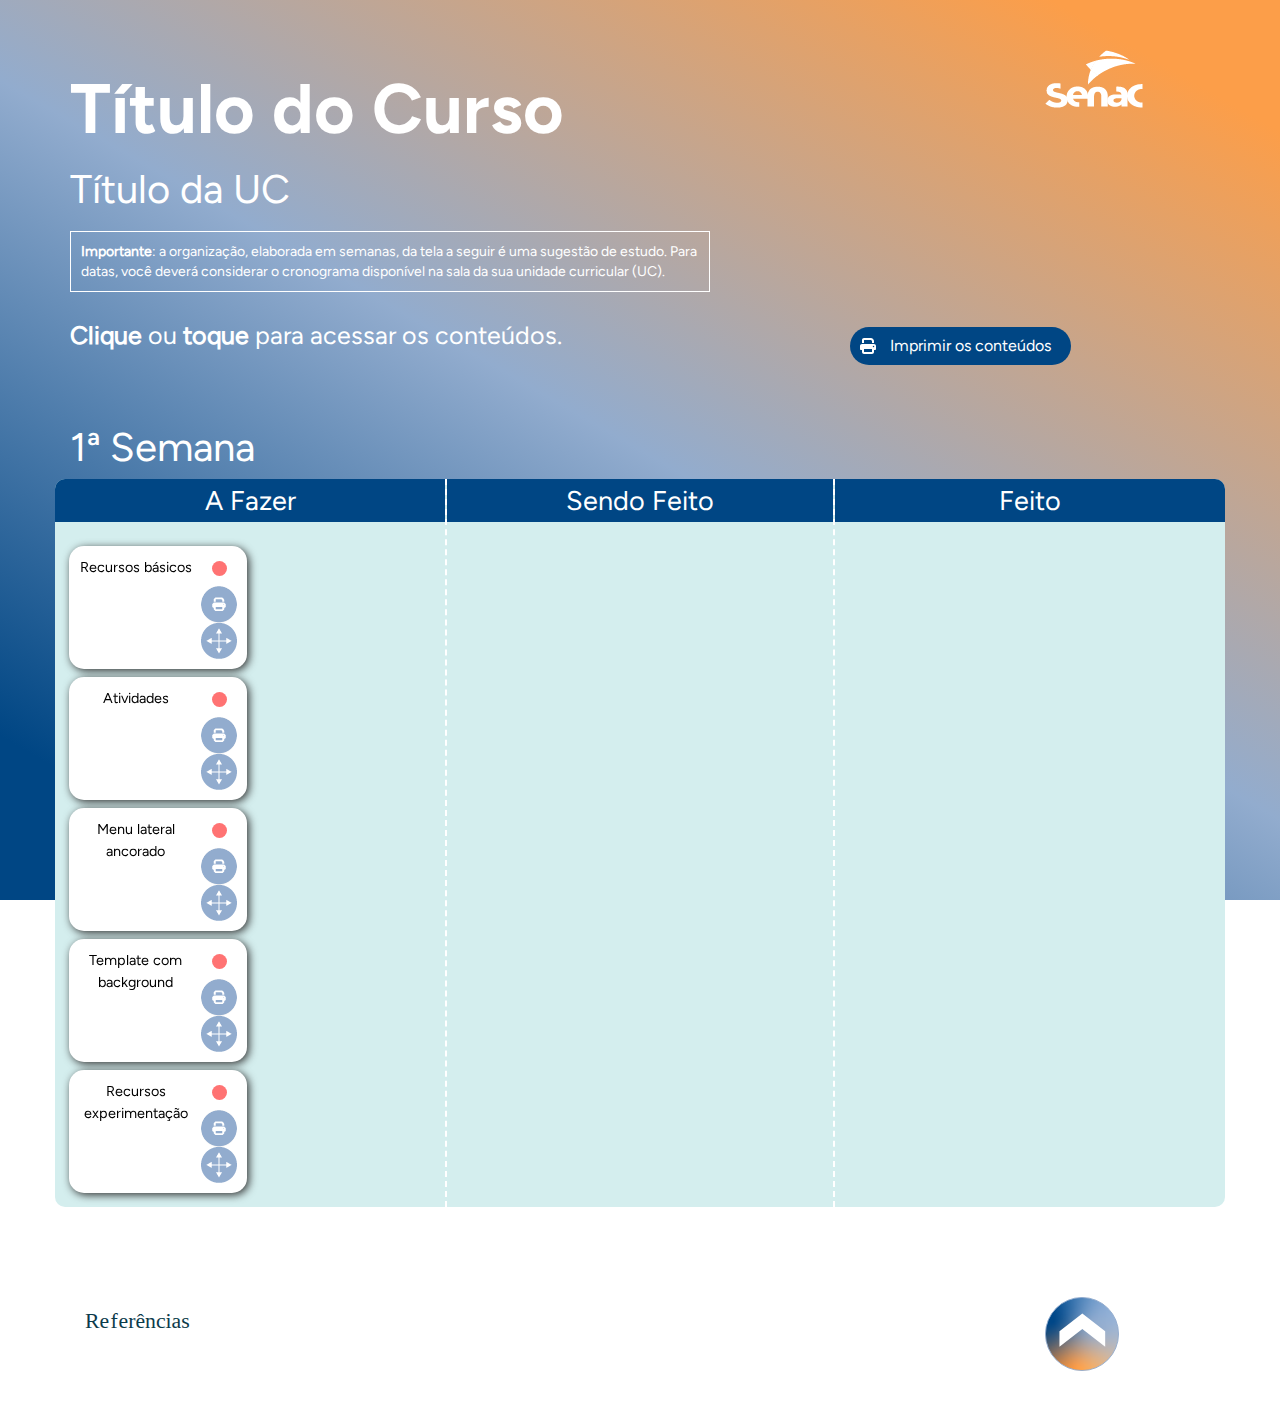
==== commit 497e9410: "criação do template de tti" ====
--- a/index.html
+++ b/index.html
@@ -39,47 +39,7 @@
 
   <body>
     <div class="circulo-1">
-      <svg xmlns="http://www.w3.org/2000/svg" xmlns:xlink="http://www.w3.org/1999/xlink" width="311.329" height="311.329" viewBox="0 0 211.329 211.329">
-        <defs>
-          <clipPath id="clip-path">
-            <circle id="Elipse_13" data-name="Elipse 13" cx="99" cy="99" r="99" transform="translate(2617 777)" fill="#fff"/>
-          </clipPath>
-        </defs>
-        <g id="Grupo_de_máscara_8" data-name="Grupo de máscara 8" transform="matrix(0.07, -0.998, 0.998, 0.07, -957.66, 2753.942)" clip-path="url(#clip-path)">
-          <g id="Grupo_260" data-name="Grupo 260" transform="translate(2299.487 768.676)">
-            <line id="Linha_154" data-name="Linha 154" x2="208" y2="208" transform="translate(610.513 0.324)" fill="none" stroke="#e0a946" stroke-width="5"/>
-            <line id="Linha_155" data-name="Linha 155" x2="208" y2="208" transform="translate(317.513 0.324)" fill="none" stroke="#e0a946" stroke-width="5"/>
-            <line id="Linha_156" data-name="Linha 156" x2="208" y2="208" transform="translate(341.513 0.324)" fill="none" stroke="#e0a946" stroke-width="5"/>
-            <line id="Linha_157" data-name="Linha 157" x2="208" y2="208" transform="translate(170.513 0.324)" fill="none" stroke="#e0a946" stroke-width="5"/>
-            <line id="Linha_158" data-name="Linha 158" x2="208" y2="208" transform="translate(24.513 0.324)" fill="none" stroke="#e0a946" stroke-width="5"/>
-            <line id="Linha_159" data-name="Linha 159" x2="208" y2="208" transform="translate(635.513 0.324)" fill="none" stroke="#e0a946" stroke-width="5"/>
-            <line id="Linha_160" data-name="Linha 160" x2="208" y2="208" transform="translate(366.513 0.324)" fill="none" stroke="#e0a946" stroke-width="5"/>
-            <line id="Linha_161" data-name="Linha 161" x2="208" y2="208" transform="translate(390.513 0.324)" fill="none" stroke="#e0a946" stroke-width="5"/>
-            <line id="Linha_162" data-name="Linha 162" x2="208" y2="208" transform="translate(195.513 0.324)" fill="none" stroke="#e0a946" stroke-width="5"/>
-            <line id="Linha_163" data-name="Linha 163" x2="208" y2="208" transform="translate(48.513 0.324)" fill="none" stroke="#e0a946" stroke-width="5"/>
-            <line id="Linha_164" data-name="Linha 164" x2="208" y2="208" transform="translate(659.513 0.324)" fill="none" stroke="#e0a946" stroke-width="5"/>
-            <line id="Linha_165" data-name="Linha 165" x2="208" y2="208" transform="translate(415.513 0.324)" fill="none" stroke="#e0a946" stroke-width="5"/>
-            <line id="Linha_166" data-name="Linha 166" x2="208" y2="208" transform="translate(439.513 0.324)" fill="none" stroke="#e0a946" stroke-width="5"/>
-            <line id="Linha_167" data-name="Linha 167" x2="208" y2="208" transform="translate(219.513 0.324)" fill="none" stroke="#e0a946" stroke-width="5"/>
-            <line id="Linha_168" data-name="Linha 168" x2="208" y2="208" transform="translate(73.513 0.324)" fill="none" stroke="#e0a946" stroke-width="5"/>
-            <line id="Linha_169" data-name="Linha 169" x2="208" y2="208" transform="translate(683.513 0.324)" fill="none" stroke="#e0a946" stroke-width="5"/>
-            <line id="Linha_170" data-name="Linha 170" x2="208" y2="208" transform="translate(463.513 0.324)" fill="none" stroke="#e0a946" stroke-width="5"/>
-            <line id="Linha_171" data-name="Linha 171" x2="208" y2="208" transform="translate(488.513 0.324)" fill="none" stroke="#e0a946" stroke-width="5"/>
-            <line id="Linha_172" data-name="Linha 172" x2="208" y2="208" transform="translate(243.513 0.324)" fill="none" stroke="#e0a946" stroke-width="5"/>
-            <line id="Linha_173" data-name="Linha 173" x2="208" y2="208" transform="translate(97.513 0.324)" fill="none" stroke="#e0a946" stroke-width="5"/>
-            <line id="Linha_174" data-name="Linha 174" x2="208" y2="208" transform="translate(708.513 0.324)" fill="none" stroke="#e0a946" stroke-width="5"/>
-            <line id="Linha_175" data-name="Linha 175" x2="208" y2="208" transform="translate(512.513 0.324)" fill="none" stroke="#e0a946" stroke-width="5"/>
-            <line id="Linha_176" data-name="Linha 176" x2="209" y2="208" transform="translate(536.513 0.324)" fill="none" stroke="#e0a946" stroke-width="5"/>
-            <line id="Linha_177" data-name="Linha 177" x2="208" y2="208" transform="translate(268.513 0.324)" fill="none" stroke="#e0a946" stroke-width="5"/>
-            <line id="Linha_178" data-name="Linha 178" x2="208" y2="208" transform="translate(121.513 0.324)" fill="none" stroke="#e0a946" stroke-width="5"/>
-            <line id="Linha_179" data-name="Linha 179" x2="209" y2="208" transform="translate(-0.487 0.324)" fill="none" stroke="#e0a946" stroke-width="5"/>
-            <line id="Linha_180" data-name="Linha 180" x2="208" y2="208" transform="translate(561.513 0.324)" fill="none" stroke="#e0a946" stroke-width="5"/>
-            <line id="Linha_181" data-name="Linha 181" x2="208" y2="208" transform="translate(586.513 0.324)" fill="none" stroke="#e0a946" stroke-width="5"/>
-            <line id="Linha_182" data-name="Linha 182" x2="208" y2="208" transform="translate(293.513 0.324)" fill="none" stroke="#e0a946" stroke-width="5"/>
-            <line id="Linha_183" data-name="Linha 183" x2="208" y2="208" transform="translate(146.513 0.324)" fill="none" stroke="#e0a946" stroke-width="5"/>
-          </g>
-        </g>
-      </svg>
+      <?xml version="1.0" encoding="UTF-8"?><svg id="Camada_1" xmlns="http://www.w3.org/2000/svg" xmlns:xlink="http://www.w3.org/1999/xlink" viewBox="0 0 128.09 128.09"><defs><style>.cls-1{mask:url(#mask);}.cls-2{fill:url(#Gradiente_sem_nome_8);}.cls-2,.cls-3{stroke-width:0px;}.cls-3{fill:#d7d7d7;}</style><mask id="mask" x="-25.86" y="-28.74" width="177.94" height="179.96" maskUnits="userSpaceOnUse"><g id="mask0_88_34"><rect class="cls-3" x="-11.24" y="-1.89" width="6.41" height="153.91" transform="translate(-14.47 -.15) rotate(-11)"/><rect class="cls-3" x="1.7" y="-4.4" width="6.41" height="153.91" transform="translate(-13.75 2.27) rotate(-11)"/><rect class="cls-3" x="14.63" y="-6.92" width="6.41" height="153.91" transform="translate(-13.04 4.69) rotate(-11)"/><rect class="cls-3" x="27.57" y="-9.43" width="6.41" height="153.91" transform="translate(-12.32 7.11) rotate(-11)"/><rect class="cls-3" x="40.5" y="-11.95" width="6.41" height="153.91" transform="translate(-11.6 9.53) rotate(-11)"/><rect class="cls-3" x="53.44" y="-14.46" width="6.41" height="153.91" transform="translate(-10.88 11.96) rotate(-11)"/><rect class="cls-3" x="66.37" y="-16.97" width="6.41" height="153.91" transform="translate(-10.17 14.38) rotate(-11)"/><rect class="cls-3" x="79.31" y="-19.49" width="6.41" height="153.91" transform="translate(-9.45 16.8) rotate(-11)"/><rect class="cls-3" x="92.24" y="-22" width="6.41" height="153.91" transform="translate(-8.73 19.22) rotate(-11)"/><rect class="cls-3" x="105.18" y="-24.52" width="6.41" height="153.91" transform="translate(-8.01 21.64) rotate(-11)"/><rect class="cls-3" x="118.11" y="-27.03" width="6.41" height="153.91" transform="translate(-7.3 24.07) rotate(-11)"/><rect class="cls-3" x="131.05" y="-29.55" width="6.41" height="153.91" transform="translate(-6.58 26.49) rotate(-11)"/></g></mask><linearGradient id="Gradiente_sem_nome_8" x1="445.42" y1="2058.71" x2="573.04" y2="2058.71" gradientTransform="translate(-1994.66 -445.18) rotate(90) scale(1 -1)" gradientUnits="userSpaceOnUse"><stop offset=".33" stop-color="#92acce"/><stop offset="1" stop-color="#fc9e49"/></linearGradient></defs><g class="cls-1"><rect class="cls-2" x=".24" y=".24" width="127.62" height="127.62" transform="translate(-.24 127.86) rotate(-89.79)"/></g></svg>
     </div>
     <div class="circulo-2"></div>
 
@@ -323,7 +283,7 @@
         </div>
         <div class="col-lg-2 pull-right text-right margin50">
           <a href="" class="voltar-topo" role="button" title="Voltar ao topo"
-            ><img src="tela_inicial/assets/btn_topo.png"
+            ><img src="tela_inicial/assets/bt_topo.svg"
           /></a>
         </div>
       </div>
@@ -347,47 +307,7 @@
       </div>
     </div>
     <div class="circulo-3">
-      <svg xmlns="http://www.w3.org/2000/svg" xmlns:xlink="http://www.w3.org/1999/xlink" width="311.329" height="311.329" viewBox="0 0 211.329 211.329">
-        <defs>
-          <clipPath id="clip-path">
-            <circle id="Elipse_13" data-name="Elipse 13" cx="99" cy="99" r="99" transform="translate(2617 777)" fill="#fff"/>
-          </clipPath>
-        </defs>
-        <g id="Grupo_de_máscara_8" data-name="Grupo de máscara 8" transform="matrix(0.07, -0.998, 0.998, 0.07, -957.66, 2753.942)" clip-path="url(#clip-path)">
-          <g id="Grupo_260" data-name="Grupo 260" transform="translate(2299.487 768.676)">
-            <line id="Linha_154" data-name="Linha 154" x2="208" y2="208" transform="translate(610.513 0.324)" fill="none" stroke="#e0a946" stroke-width="5"/>
-            <line id="Linha_155" data-name="Linha 155" x2="208" y2="208" transform="translate(317.513 0.324)" fill="none" stroke="#e0a946" stroke-width="5"/>
-            <line id="Linha_156" data-name="Linha 156" x2="208" y2="208" transform="translate(341.513 0.324)" fill="none" stroke="#e0a946" stroke-width="5"/>
-            <line id="Linha_157" data-name="Linha 157" x2="208" y2="208" transform="translate(170.513 0.324)" fill="none" stroke="#e0a946" stroke-width="5"/>
-            <line id="Linha_158" data-name="Linha 158" x2="208" y2="208" transform="translate(24.513 0.324)" fill="none" stroke="#e0a946" stroke-width="5"/>
-            <line id="Linha_159" data-name="Linha 159" x2="208" y2="208" transform="translate(635.513 0.324)" fill="none" stroke="#e0a946" stroke-width="5"/>
-            <line id="Linha_160" data-name="Linha 160" x2="208" y2="208" transform="translate(366.513 0.324)" fill="none" stroke="#e0a946" stroke-width="5"/>
-            <line id="Linha_161" data-name="Linha 161" x2="208" y2="208" transform="translate(390.513 0.324)" fill="none" stroke="#e0a946" stroke-width="5"/>
-            <line id="Linha_162" data-name="Linha 162" x2="208" y2="208" transform="translate(195.513 0.324)" fill="none" stroke="#e0a946" stroke-width="5"/>
-            <line id="Linha_163" data-name="Linha 163" x2="208" y2="208" transform="translate(48.513 0.324)" fill="none" stroke="#e0a946" stroke-width="5"/>
-            <line id="Linha_164" data-name="Linha 164" x2="208" y2="208" transform="translate(659.513 0.324)" fill="none" stroke="#e0a946" stroke-width="5"/>
-            <line id="Linha_165" data-name="Linha 165" x2="208" y2="208" transform="translate(415.513 0.324)" fill="none" stroke="#e0a946" stroke-width="5"/>
-            <line id="Linha_166" data-name="Linha 166" x2="208" y2="208" transform="translate(439.513 0.324)" fill="none" stroke="#e0a946" stroke-width="5"/>
-            <line id="Linha_167" data-name="Linha 167" x2="208" y2="208" transform="translate(219.513 0.324)" fill="none" stroke="#e0a946" stroke-width="5"/>
-            <line id="Linha_168" data-name="Linha 168" x2="208" y2="208" transform="translate(73.513 0.324)" fill="none" stroke="#e0a946" stroke-width="5"/>
-            <line id="Linha_169" data-name="Linha 169" x2="208" y2="208" transform="translate(683.513 0.324)" fill="none" stroke="#e0a946" stroke-width="5"/>
-            <line id="Linha_170" data-name="Linha 170" x2="208" y2="208" transform="translate(463.513 0.324)" fill="none" stroke="#e0a946" stroke-width="5"/>
-            <line id="Linha_171" data-name="Linha 171" x2="208" y2="208" transform="translate(488.513 0.324)" fill="none" stroke="#e0a946" stroke-width="5"/>
-            <line id="Linha_172" data-name="Linha 172" x2="208" y2="208" transform="translate(243.513 0.324)" fill="none" stroke="#e0a946" stroke-width="5"/>
-            <line id="Linha_173" data-name="Linha 173" x2="208" y2="208" transform="translate(97.513 0.324)" fill="none" stroke="#e0a946" stroke-width="5"/>
-            <line id="Linha_174" data-name="Linha 174" x2="208" y2="208" transform="translate(708.513 0.324)" fill="none" stroke="#e0a946" stroke-width="5"/>
-            <line id="Linha_175" data-name="Linha 175" x2="208" y2="208" transform="translate(512.513 0.324)" fill="none" stroke="#e0a946" stroke-width="5"/>
-            <line id="Linha_176" data-name="Linha 176" x2="209" y2="208" transform="translate(536.513 0.324)" fill="none" stroke="#e0a946" stroke-width="5"/>
-            <line id="Linha_177" data-name="Linha 177" x2="208" y2="208" transform="translate(268.513 0.324)" fill="none" stroke="#e0a946" stroke-width="5"/>
-            <line id="Linha_178" data-name="Linha 178" x2="208" y2="208" transform="translate(121.513 0.324)" fill="none" stroke="#e0a946" stroke-width="5"/>
-            <line id="Linha_179" data-name="Linha 179" x2="209" y2="208" transform="translate(-0.487 0.324)" fill="none" stroke="#e0a946" stroke-width="5"/>
-            <line id="Linha_180" data-name="Linha 180" x2="208" y2="208" transform="translate(561.513 0.324)" fill="none" stroke="#e0a946" stroke-width="5"/>
-            <line id="Linha_181" data-name="Linha 181" x2="208" y2="208" transform="translate(586.513 0.324)" fill="none" stroke="#e0a946" stroke-width="5"/>
-            <line id="Linha_182" data-name="Linha 182" x2="208" y2="208" transform="translate(293.513 0.324)" fill="none" stroke="#e0a946" stroke-width="5"/>
-            <line id="Linha_183" data-name="Linha 183" x2="208" y2="208" transform="translate(146.513 0.324)" fill="none" stroke="#e0a946" stroke-width="5"/>
-          </g>
-        </g>
-      </svg>
+      <?xml version="1.0" encoding="UTF-8"?><svg id="Camada_1" xmlns="http://www.w3.org/2000/svg" xmlns:xlink="http://www.w3.org/1999/xlink" viewBox="0 0 128.09 128.09"><defs><style>.cls-1{mask:url(#mask);}.cls-2{fill:url(#Gradiente_sem_nome_8);}.cls-2,.cls-3{stroke-width:0px;}.cls-3{fill:#d7d7d7;}</style><mask id="mask" x="-25.86" y="-28.74" width="177.94" height="179.96" maskUnits="userSpaceOnUse"><g id="mask0_88_34"><rect class="cls-3" x="-11.24" y="-1.89" width="6.41" height="153.91" transform="translate(-14.47 -.15) rotate(-11)"/><rect class="cls-3" x="1.7" y="-4.4" width="6.41" height="153.91" transform="translate(-13.75 2.27) rotate(-11)"/><rect class="cls-3" x="14.63" y="-6.92" width="6.41" height="153.91" transform="translate(-13.04 4.69) rotate(-11)"/><rect class="cls-3" x="27.57" y="-9.43" width="6.41" height="153.91" transform="translate(-12.32 7.11) rotate(-11)"/><rect class="cls-3" x="40.5" y="-11.95" width="6.41" height="153.91" transform="translate(-11.6 9.53) rotate(-11)"/><rect class="cls-3" x="53.44" y="-14.46" width="6.41" height="153.91" transform="translate(-10.88 11.96) rotate(-11)"/><rect class="cls-3" x="66.37" y="-16.97" width="6.41" height="153.91" transform="translate(-10.17 14.38) rotate(-11)"/><rect class="cls-3" x="79.31" y="-19.49" width="6.41" height="153.91" transform="translate(-9.45 16.8) rotate(-11)"/><rect class="cls-3" x="92.24" y="-22" width="6.41" height="153.91" transform="translate(-8.73 19.22) rotate(-11)"/><rect class="cls-3" x="105.18" y="-24.52" width="6.41" height="153.91" transform="translate(-8.01 21.64) rotate(-11)"/><rect class="cls-3" x="118.11" y="-27.03" width="6.41" height="153.91" transform="translate(-7.3 24.07) rotate(-11)"/><rect class="cls-3" x="131.05" y="-29.55" width="6.41" height="153.91" transform="translate(-6.58 26.49) rotate(-11)"/></g></mask><linearGradient id="Gradiente_sem_nome_8" x1="445.42" y1="2058.71" x2="573.04" y2="2058.71" gradientTransform="translate(-1994.66 -445.18) rotate(90) scale(1 -1)" gradientUnits="userSpaceOnUse"><stop offset=".33" stop-color="#92acce"/><stop offset="1" stop-color="#fc9e49"/></linearGradient></defs><g class="cls-1"><rect class="cls-2" x=".24" y=".24" width="127.62" height="127.62" transform="translate(-.24 127.86) rotate(-89.79)"/></g></svg>
     </div>
     <div class="circulo-4"></div>
 
--- a/tela_inicial/default/css/cores.css
+++ b/tela_inicial/default/css/cores.css
@@ -3,17 +3,17 @@
 	Variáveis em cascata para facilitar a mudança de cores de um curso para o outro.
 */
 :root{
-	--bg-gradiente-primario: rgb(11,58,74);
-	--gradiente-primario: linear-gradient(30deg, rgba(11,58,74,1) 10%, rgba(50,176,175,1) 50%, rgba(252,208,109,1) 92%);
+	--bg-gradiente-primario: rgb(0, 70, 132);
+	--gradiente-primario: linear-gradient(30deg, rgba(0, 70, 132, 1) 10%, rgba(146, 172, 206, 1) 50%, rgba(252, 158, 73, 1) 92%);
 
 	--gradiente-borda: linear-gradient(#fff, #fff) padding-box,
-	linear-gradient(80deg, rgba(11,58,74,1) 10%, rgba(50,176,175,1) 50%, rgba(252,208,109,1) 92%) border-box;
+	linear-gradient(80deg, rgba(0, 70, 132, 1) 10%, rgba(146, 172, 206, 1) 50%, rgba(252, 158, 73, 1) 92%) border-box;
 
-	--bg-gradiente-secundario: rgb(80,215,226);
-	--gradiente-secundario: linear-gradient(60deg, rgba(80,215,226,1) 0%, rgba(46,137,151,1) 18%, rgba(11,59,75,1) 100%);
+	--bg-gradiente-secundario: rgb(146, 172, 206);
+	--gradiente-secundario: linear-gradient(60deg, rgba(146, 172, 206, 1) 0%, rgba(146, 172, 206, 1) 18%, rgba(0, 70, 132, 1) 100%);
 
-	--cor-primaria: #1e8cb1;
-	--cor-secundaria: #e0a945;
+	--cor-primaria: #004684;
+	--cor-secundaria: #fc9e49;
 }
 
 /*elementos que levam gradiente primário - três cores*/
--- a/tela_inicial/default/css/style.css
+++ b/tela_inicial/default/css/style.css
@@ -194,7 +194,7 @@
   border-radius: 20px;
   border: 0;
   margin-top: .5rem;
-  background-color: #2d6475;
+  background-color: #004684;
   font-weight: 500;
   background-image: url(../../assets/printer.svg);
   background-repeat: no-repeat;
@@ -203,7 +203,7 @@
 .btMenuPrint:hover{
   transform: scale(1.1) ;
   box-shadow: 0 4px 6px rgba(0, 0, 0, .2);
-  background-color: #278dac;
+  background-color: #92ACCE;
 }
 .menuPrint{
   border: 0;
@@ -594,7 +594,9 @@
 }
 
 .voltar-topo{
-  margin-top: 20px;
+  display: block;
+  height: 74px;
+  width: 74px;
 }
 
 .mover-fazer{
@@ -667,52 +669,58 @@
 
 .circulo-1 {
   position: absolute;
-  left: -250px;
+  left: -100px;
   z-index: 3;
+  transform: rotate(40deg);
 }
 .circulo-1 svg {
-  height: 500px;
-  width: 500px;
+  height: 200px;
+  width: 200px;
 }
 .circulo-2 {
-  background-color: #fed06e;
-  height: 250px;
-  width: 250px;
-  border-radius: 50%;
-  position: absolute;
-  top: 260px;
-  left: -125px;
+  background-color: #92acce;
+  height: 100px;
+  width: 100px;
+  transform: rotate(15deg);
+  position: absolute;
+  top: 400px;
+  left: 0;
 }
 .circulo-3 {
-  position: absolute;
-  bottom: -250px;
-  right: -140px;
+  background-color: #92acce;
+  height: 100px;
+  width: 100px;
+  transform: rotate(200deg);
+  position: absolute;
+  right: -100px;
+  bottom: -500px;
+}
+.circulo-3 svg{
+  height: 300px;
+  width: 300px;
 }
 .circulo-4 {
-  background-color: #fed06e;
-  height: 150px;
-  width: 150px;
-  border-radius: 50%;
+  background-color: #92acce;
+  height: 100px;
+  width: 100px;
+  transform: rotate(15deg);
   position: absolute;
   bottom: 50px;
   right: 30px;
 }
 @media screen and (max-width: 1810px) {
   .circulo-1, .circulo-2, .circulo-3, .circulo-4 {
-    transform: scale(0.7);
+    
     z-index: 9;
   }
 }
 @media screen and (max-width: 1680px) {
   .circulo-1, .circulo-2, .circulo-3, .circulo-4 {
-    transform: scale(0.5);
+   
     z-index: 9;
   }
-  .circulo-1 {
-    left: -300px;
-  }
   .circulo-2 {
-    top: 150px;
+    top: 210px;
     z-index: 2;
   }
   .circulo-4 {
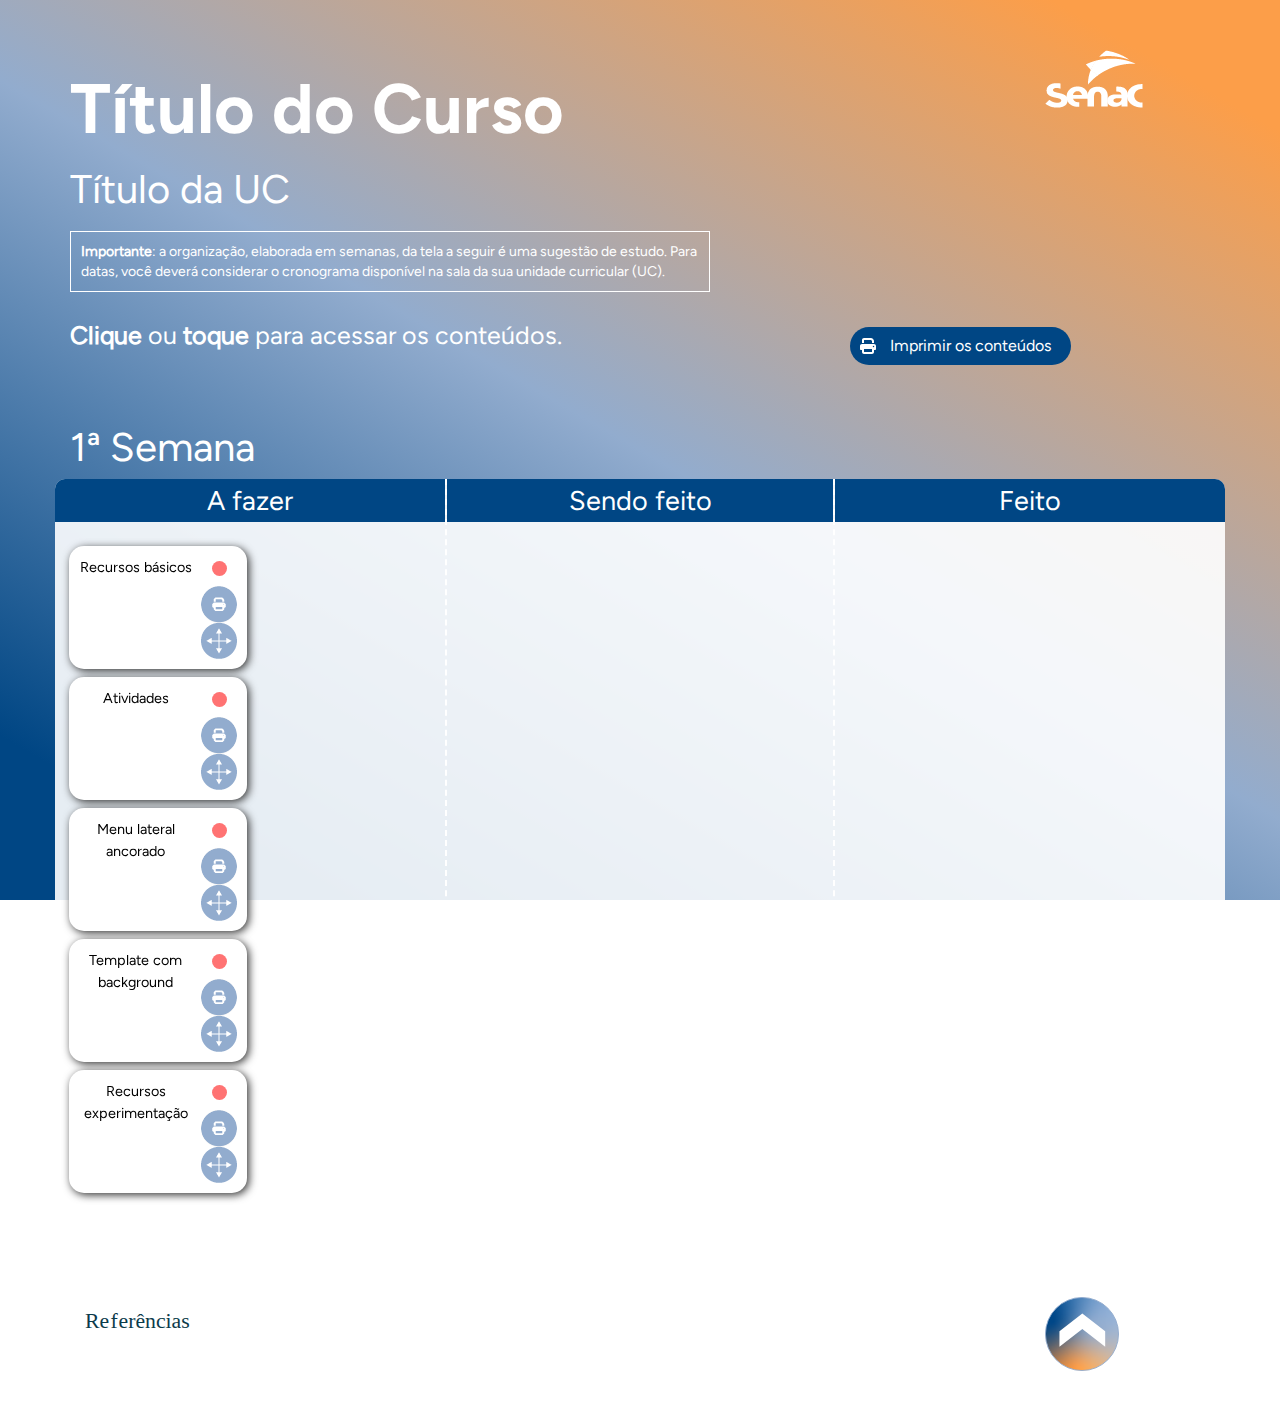
==== commit beeaf544: "ajustes" ====
--- a/index.html
+++ b/index.html
@@ -117,9 +117,9 @@
       </div>
 
       <div class="row grupo" data-group="grupo1">
-        <h3 class="hidden-lg hidden-md">A Fazer</h3>
+        <h3 class="hidden-lg hidden-md">A fazer</h3>
         <div class="col-xs-12 col-sm-12 col-md-12 col-lg-4 drag-column">
-          <h3 class="visible-lg visible-md">A Fazer</h3>
+          <h3 class="visible-lg visible-md">A fazer</h3>
 
           <ul class="drag-inner-list" id="1" data-index="lista-fazer">
             <!--
@@ -209,11 +209,11 @@
           </div>
         </div>
 
-        <h3 class="hidden-lg hidden-md">Sendo Feito</h3>
+        <h3 class="hidden-lg hidden-md">Sendo feito</h3>
         <div
           class="col-xs-12 col-sm-12 col-md-12 col-lg-4 drag-column drag-column-in-progress"
         >
-          <h3 class="visible-lg visible-md">Sendo Feito</h3>
+          <h3 class="visible-lg visible-md">Sendo feito</h3>
           <ul class="drag-inner-list" id="2" data-index="lista-fazendo"></ul>
         </div>
         <h3 class="hidden-lg hidden-md">Feito</h3>
--- a/tela_inicial/default/css/style.css
+++ b/tela_inicial/default/css/style.css
@@ -88,7 +88,7 @@
 }
 
 .grupo {
-  background: #d4eeee;
+  background: rgba(255,255,255, 0.9);
   border-radius: 10px;
   display: flex;
   margin-bottom: 40px;
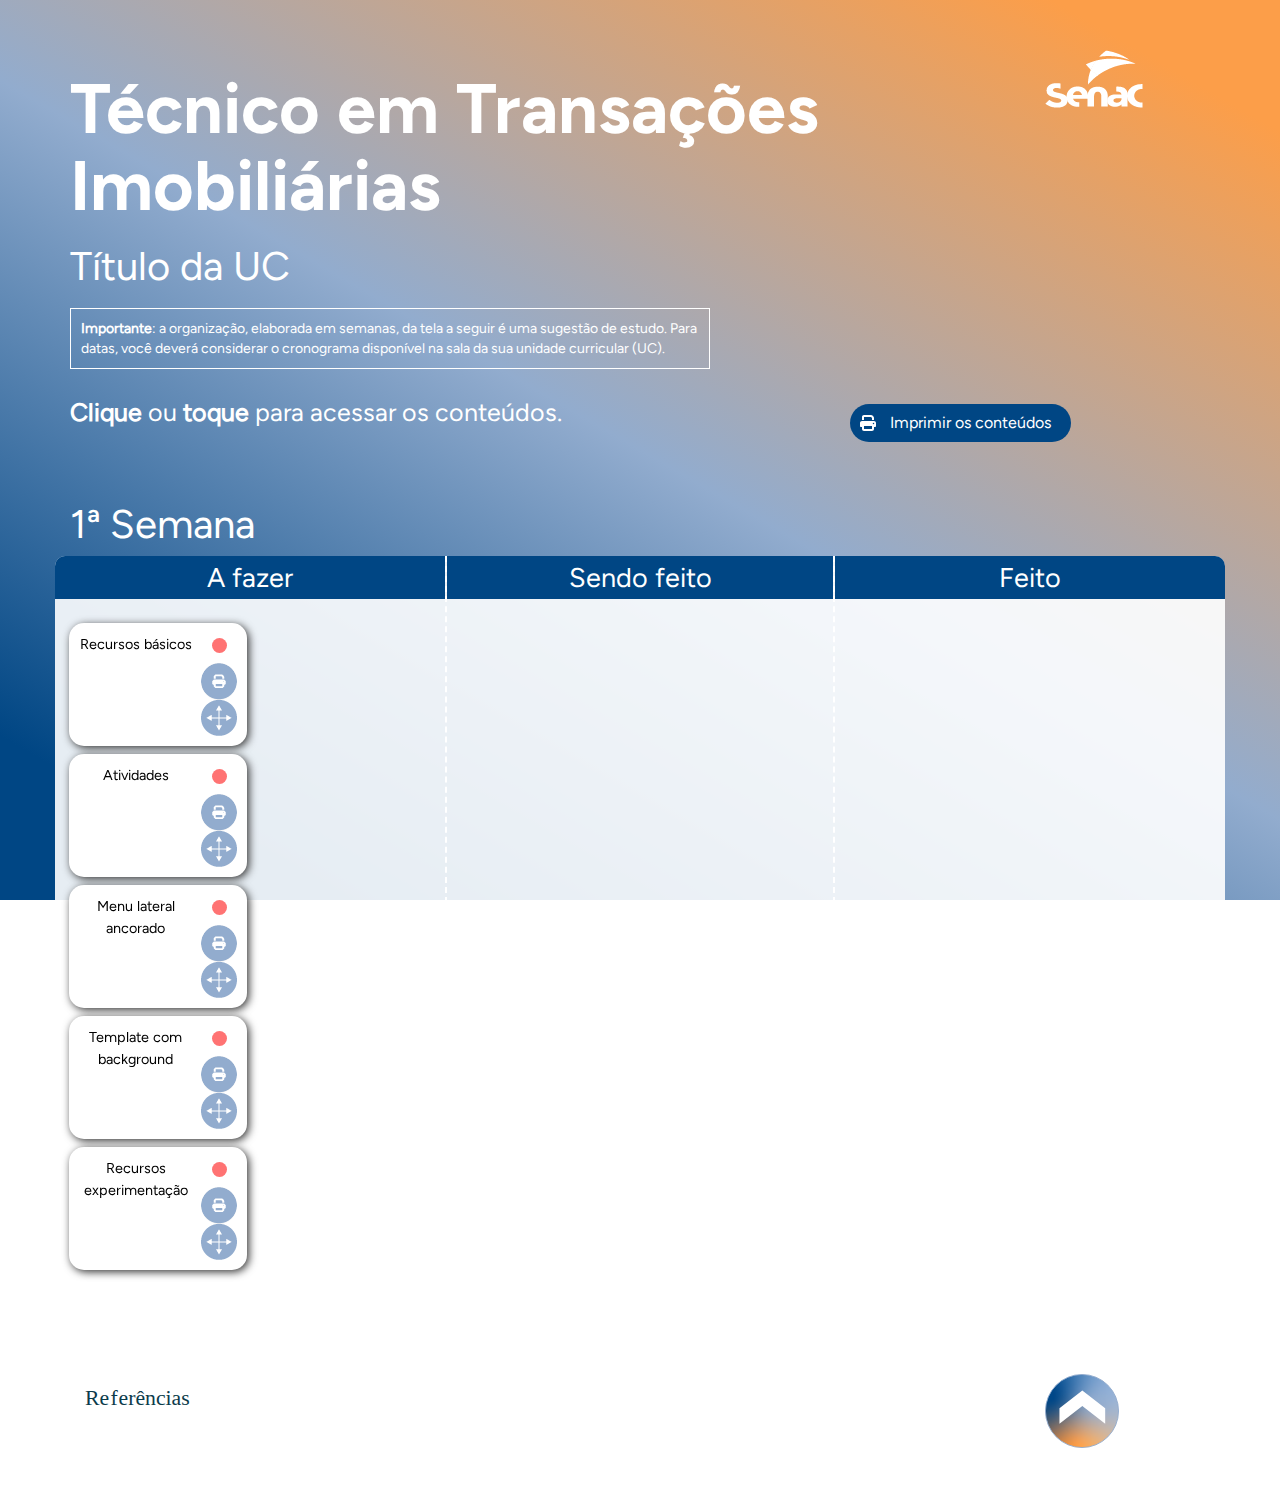
==== commit 288c4a8f: "ajustes" ====
--- a/index.html
+++ b/index.html
@@ -6,14 +6,14 @@
 >
   <head>
     <meta charset="UTF-8" />
-    <title>Nome do curso</title>
+    <title>Técnico em Transações Imobiliárias</title>
     <meta name="viewport" content="width=device-width, initial-scale=1" />
     <link rel="stylesheet" href="tela_inicial/default/css/bootstrap.min.css" />
     <link rel="stylesheet" href="tela_inicial/default/css/cores.css" />
     <link rel="stylesheet" href="tela_inicial/default/css/style.css" />
     <script language="javascript">
 	
-      var uc = "CURSOUC1" // aqui vai a sigla do curso e o numero da uc
+      var uc = "TTIUC" // aqui vai a sigla do curso e o numero da uc
     </script>
     <!--[if gte mso 9
       ]><xml>
@@ -53,7 +53,7 @@
             />
           </div>
           <div class="col-xs-12 col-lg-10">
-            <h1>Título do Curso</h1>
+            <h1>Técnico em Transações Imobiliárias</h1>
             <h2>Título da UC</h2>
 
           </div>
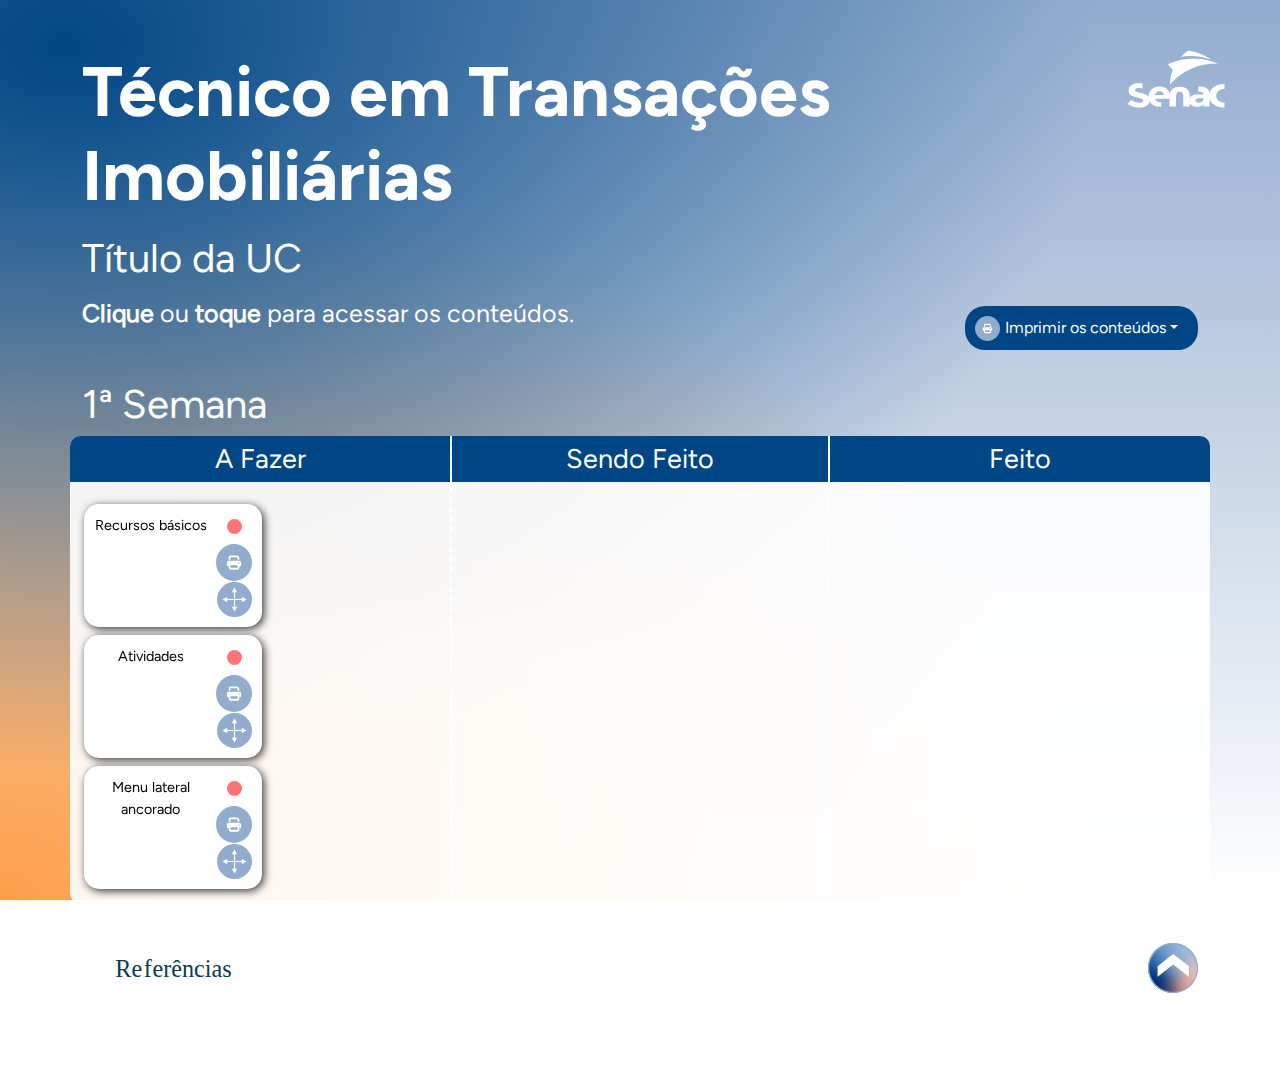
==== commit 34ad0b72: "atualização" ====
--- a/index.html
+++ b/index.html
@@ -8,12 +8,12 @@
     <meta charset="UTF-8" />
     <title>Técnico em Transações Imobiliárias</title>
     <meta name="viewport" content="width=device-width, initial-scale=1" />
-    <link rel="stylesheet" href="tela_inicial/default/css/bootstrap.min.css" />
+    <link rel="stylesheet" href="assets/bootstrap/bootstrap.min.css" />
     <link rel="stylesheet" href="tela_inicial/default/css/cores.css" />
     <link rel="stylesheet" href="tela_inicial/default/css/style.css" />
     <script language="javascript">
 	
-      var uc = "TTIUC" // aqui vai a sigla do curso e o numero da uc
+      var uc = "TTIUC0" // aqui vai a sigla do curso e o numero da uc
     </script>
     <!--[if gte mso 9
       ]><xml>
@@ -37,67 +37,53 @@
     [endif]-->
   </head>
 
-  <body>
-    <div class="circulo-1">
-      <?xml version="1.0" encoding="UTF-8"?><svg id="Camada_1" xmlns="http://www.w3.org/2000/svg" xmlns:xlink="http://www.w3.org/1999/xlink" viewBox="0 0 128.09 128.09"><defs><style>.cls-1{mask:url(#mask);}.cls-2{fill:url(#Gradiente_sem_nome_8);}.cls-2,.cls-3{stroke-width:0px;}.cls-3{fill:#d7d7d7;}</style><mask id="mask" x="-25.86" y="-28.74" width="177.94" height="179.96" maskUnits="userSpaceOnUse"><g id="mask0_88_34"><rect class="cls-3" x="-11.24" y="-1.89" width="6.41" height="153.91" transform="translate(-14.47 -.15) rotate(-11)"/><rect class="cls-3" x="1.7" y="-4.4" width="6.41" height="153.91" transform="translate(-13.75 2.27) rotate(-11)"/><rect class="cls-3" x="14.63" y="-6.92" width="6.41" height="153.91" transform="translate(-13.04 4.69) rotate(-11)"/><rect class="cls-3" x="27.57" y="-9.43" width="6.41" height="153.91" transform="translate(-12.32 7.11) rotate(-11)"/><rect class="cls-3" x="40.5" y="-11.95" width="6.41" height="153.91" transform="translate(-11.6 9.53) rotate(-11)"/><rect class="cls-3" x="53.44" y="-14.46" width="6.41" height="153.91" transform="translate(-10.88 11.96) rotate(-11)"/><rect class="cls-3" x="66.37" y="-16.97" width="6.41" height="153.91" transform="translate(-10.17 14.38) rotate(-11)"/><rect class="cls-3" x="79.31" y="-19.49" width="6.41" height="153.91" transform="translate(-9.45 16.8) rotate(-11)"/><rect class="cls-3" x="92.24" y="-22" width="6.41" height="153.91" transform="translate(-8.73 19.22) rotate(-11)"/><rect class="cls-3" x="105.18" y="-24.52" width="6.41" height="153.91" transform="translate(-8.01 21.64) rotate(-11)"/><rect class="cls-3" x="118.11" y="-27.03" width="6.41" height="153.91" transform="translate(-7.3 24.07) rotate(-11)"/><rect class="cls-3" x="131.05" y="-29.55" width="6.41" height="153.91" transform="translate(-6.58 26.49) rotate(-11)"/></g></mask><linearGradient id="Gradiente_sem_nome_8" x1="445.42" y1="2058.71" x2="573.04" y2="2058.71" gradientTransform="translate(-1994.66 -445.18) rotate(90) scale(1 -1)" gradientUnits="userSpaceOnUse"><stop offset=".33" stop-color="#92acce"/><stop offset="1" stop-color="#fc9e49"/></linearGradient></defs><g class="cls-1"><rect class="cls-2" x=".24" y=".24" width="127.62" height="127.62" transform="translate(-.24 127.86) rotate(-89.79)"/></g></svg>
-    </div>
+  <body class="bg-gradiente">
+    <div class="circulo-1"></div>
     <div class="circulo-2"></div>
 
     <header>
       <div class="container">
-        <div class="row">
-          <div class="col-xs-12 col-lg-2 pull-right text-right">
-            <img
-              src="tela_inicial/assets/logo_senac_2.png"
-              class="img-responsive"
-            />
-          </div>
-          <div class="col-xs-12 col-lg-10">
+        <div class="row justify-content-between">
+          <div class="col-11">
             <h1>Técnico em Transações Imobiliárias</h1>
-            <h2>Título da UC</h2>
-
-          </div>
-          <div class="col-xs-12">
-            <p class="border">
-              <strong>Importante</strong>: a organização, elaborada em semanas,
-              da tela a seguir é uma sugestão de estudo. Para datas, você deverá
-              considerar o cronograma disponível na sala da sua unidade
-              curricular (UC).
-            </p>
-            <h4>
-              <div class="row">
-                <div class="col-md-8"><strong>Clique</strong> ou <strong>toque</strong> para acessar os conteúdos.</div>
-                <div class="col-md-4">
-                  <!--Botao com dropdown para selecionar os topicos do modulo para impressão-->
-                  <div class="dropdown">
-                    <button class="btMenuPrint dropdown-toggle" type="button" id="dropdownMenuPrint" data-bs-toggle="dropdown" aria-expanded="false">Imprimir os conteúdos</button>
-                    <ul class="dropdown-menu menuPrint" aria-labelledby="dropdownMenuPrint">
-                      <li><h6 class="dropdown-header">Semana 1</h6></li>
-                      <!--
-                          Para imagens linkadas em um tópico onde estas estiverem em um diretorio diferente do padrão configurado no print2.js, devemos informar em qual pasta em que estão
-                          as imagens(a pasta dentro do diretorio do topico, a partir da raiz do mesmo) utilizando a atributo data-imgpath="<nome da pasta>" no botão ou link que irá fazer
-                          a chamada para o print. conforme o exemplo abaixo
-                          <li><a class="dropdown-item imprimir" href="#" data-conteudo="01_recursos_basicos" data-imgpath="img">Recursos básicos</a></li>
-
-                          caso o arquivo que deseja imprimir em uma pasta de conteudo nao seja index.html, podemos usar o atributo data-startpoint para passar o nome do arquivo
-                          que deve ser aberto no print, por exemplo:
-                          <a class="dropdown-item imprimir" href="#" data-conteudo="01_recursos_basicos" data-imgpath="img" data-startpoint="teste.html">Recursos básicos</a>
-                      -->
-                      <li><a class="dropdown-item imprimir" href="#" data-conteudo="01_recursos_basicos">Recursos básicos</a></li>
-                      <li><a class="dropdown-item imprimir" href="#" data-conteudo="02_atividades">Atividades</a></li>
-                      <li><a class="dropdown-item imprimir" href="#" data-conteudo="03_menu_lateral">Menu lateral ancorado</a></li>
-                      <li><a class="dropdown-item imprimir" href="#" data-conteudo="04_blocado">Template blocado</a></li>
-                      <li><a class="dropdown-item imprimir" href="#" data-conteudo="05_fundo_escuro">Template com background</a></li>
-                      <!-- <li role="separator" class="divider"></li>
-                      <li><h6 class="dropdown-header">Semana 2</h6></li>
-                      <li><a class="dropdown-item" href="#">...</a></li> -->
-                      <li role="separator" class="divider"></li>
-                      <li><a class="dropdown-item imprimir" href="#" data-conteudo="referencias">Referências</a></li>
-                    </ul>
-                  </div> 
-                </div>
-              </div>
-            </h4>
+            <h2 class="my-3">Título da UC</h2>
+          </div>
+          <div class="col-1">
+            <img src="tela_inicial/assets/logo_senac_2.png"/>
+          </div>
+        </div>
+        <div class="row justify-content-between">
+          <div class="col-12 col-lg-9">
+            <h4><strong>Clique</strong> ou <strong>toque</strong> para acessar os conteúdos.</h4>
+          </div>
+          <div class="col-12 col-lg-2">
+            <!--Botao com dropdown para selecionar os topicos do modulo para impressão-->
+            <div class="dropdown">
+              <button class="btMenuPrint dropdown-toggle" type="button" id="dropdownMenuPrint" data-bs-toggle="dropdown" aria-expanded="false">Imprimir os conteúdos</button>
+              <ul class="dropdown-menu menuPrint" aria-labelledby="dropdownMenuPrint">
+                <li><h6 class="dropdown-header">Semana 1</h6></li>
+                <!--
+                    Para imagens linkadas em um tópico onde estas estiverem em um diretorio diferente do padrão configurado no print2.js, devemos informar em qual pasta em que estão
+                    as imagens(a pasta dentro do diretorio do topico, a partir da raiz do mesmo) utilizando a atributo data-imgpath="<nome da pasta>" no botão ou link que irá fazer
+                    a chamada para o print. conforme o exemplo abaixo
+                    <li><a class="dropdown-item imprimir" href="#" data-conteudo="01_recursos_basicos" data-imgpath="img">Recursos básicos</a></li>
+
+                    caso o arquivo que deseja imprimir em uma pasta de conteudo nao seja index.html, podemos usar o atributo data-startpoint para passar o nome do arquivo
+                    que deve ser aberto no print, por exemplo:
+                    <a class="dropdown-item imprimir" href="#" data-conteudo="01_recursos_basicos" data-imgpath="img" data-startpoint="teste.html">Recursos básicos</a>
+                -->
+                <li><a class="dropdown-item imprimir" href="#" data-conteudo="01_recursos_basicos">Recursos básicos</a></li>
+                <li><a class="dropdown-item imprimir" href="#" data-conteudo="02_atividades">Atividades</a></li>
+                <li><a class="dropdown-item imprimir" href="#" data-conteudo="03_menu_lateral">Menu lateral ancorado</a></li>
+                <li><a class="dropdown-item imprimir" href="#" data-conteudo="04_blocado">Template blocado</a></li>
+                <li><a class="dropdown-item imprimir" href="#" data-conteudo="05_fundo_escuro">Template com background</a></li>
+                <!-- <li role="separator" class="divider"></li>
+                <li><h6 class="dropdown-header">Semana 2</h6></li>
+                <li><a class="dropdown-item" href="#">...</a></li> -->
+                <li role="separator" class="divider"></li>
+                <li><a class="dropdown-item imprimir" href="#" data-conteudo="referencias">Referências</a></li>
+              </ul>
+            </div> 
           </div>
         </div>
       </div>
@@ -111,15 +97,15 @@
 
       <!-- grupo 1 -->
       <div class="row">
-        <div class="col-lg-12">
+        <div class="col-12">
           <h2>1ª Semana</h2>
         </div>
       </div>
 
       <div class="row grupo" data-group="grupo1">
-        <h3 class="hidden-lg hidden-md">A fazer</h3>
-        <div class="col-xs-12 col-sm-12 col-md-12 col-lg-4 drag-column">
-          <h3 class="visible-lg visible-md">A fazer</h3>
+        <h3 class="d-block d-lg-none">A Fazer</h3>
+        <div class="col-12 col-lg-4 drag-column">
+          <h3 class="d-none d-lg-block">A Fazer</h3>
 
           <ul class="drag-inner-list" id="1" data-index="lista-fazer">
             <!--
@@ -127,9 +113,7 @@
 					    dentro de uma ul, sempre posicionados na lista-fazer inicialmente
 				     -->
             <li class="drag-item fazer" data-item="link1" data-bs-toggle="tooltip" data-placement="top">
-              
               <a href="01_recursos_basicos/index.html" target="_blank" class="link">Recursos básicos</a>
-              
               <button class="btPrint imprimir" title="Imprimir o conteúdo" data-conteudo="01_recursos_basicos">Imprimir</button>
               <div class="dropdown dropdown-bubble">
                 <a id="dLabel" data-bs-toggle="dropdown" data-bs-display="static" aria-haspopup="true" aria-expanded="false">
@@ -173,52 +157,22 @@
                 </ul>
               </div>
             </li>
-            <li class="drag-item fazer" data-item="link4" data-bs-toggle="tooltip" data-placement="top">
-              <a href="05_fundo_escuro/index.html" target="_blank" class="link">Template com background</a>
-              <button class="btPrint imprimir" title="Imprimir o conteúdo" data-conteudo="05_fundo_escuro">Imprimir</button>
-              <div class="dropdown dropdown-bubble">
-                <a id="dLabel" data-bs-toggle="dropdown" aria-haspopup="true" data-bs-display="static" aria-expanded="false">
-                  <span class="caret"></span>
-                </a>
-                <ul class="dropdown-menu" aria-labelledby="dLabel">
-                  Mover para:
-                  <li class="mover-fazer">A fazer</li>
-                  <li class="mover-fazendo">Sendo feito</li>
-                  <li class="mover-feito">Feito</li>
-                </ul>
-              </div>
-            </li>
-            <li class="drag-item fazer" data-item="link5" data-bs-toggle="tooltip" data-placement="top">
-              <a href="06_experimentacao/index.html" target="_blank" class="link">Recursos experimentação</a>
-              <button class="btPrint imprimir" title="Imprimir o conteúdo" data-conteudo="05_fundo_escuro">Imprimir</button>
-              <div class="dropdown dropdown-bubble">
-                <a id="dLabel" data-bs-toggle="dropdown" aria-haspopup="true" data-bs-display="static" aria-expanded="false">
-                  <span class="caret"></span>
-                </a>
-                <ul class="dropdown-menu" aria-labelledby="dLabel">
-                  Mover para:
-                  <li class="mover-fazer">A fazer</li>
-                  <li class="mover-fazendo">Sendo feito</li>
-                  <li class="mover-feito">Feito</li>
-                </ul>
-              </div>
-            </li>
           </ul>
           <div class="mao">
             <img src="tela_inicial/assets/ico_mao.png" class="img-responsive" />
           </div>
         </div>
 
-        <h3 class="hidden-lg hidden-md">Sendo feito</h3>
+        <h3 class="d-block d-lg-none">Sendo Feito</h3>
         <div
-          class="col-xs-12 col-sm-12 col-md-12 col-lg-4 drag-column drag-column-in-progress"
+          class="col-12 col-lg-4 drag-column drag-column-in-progress"
         >
-          <h3 class="visible-lg visible-md">Sendo feito</h3>
+          <h3 class="d-none d-lg-block">Sendo Feito</h3>
           <ul class="drag-inner-list" id="2" data-index="lista-fazendo"></ul>
         </div>
-        <h3 class="hidden-lg hidden-md">Feito</h3>
-        <div class="col-xs-12 col-sm-12 col-md-12 col-lg-4 drag-column">
-          <h3 class="visible-lg visible-md">Feito</h3>
+        <h3 class="d-block d-lg-none">Feito</h3>
+        <div class="col-12 col-lg-4 drag-column">
+          <h3 class="d-none d-lg-block">Feito</h3>
           <div class="setinha"></div>
           <div class="exemplo"></div>
           <ul class="drag-inner-list" id="3" data-index="lista-feito"></ul>
@@ -226,66 +180,18 @@
       </div>
       <!-- grupo 1 -->
 
-      <!-- grupo 2 -->
-      <!-- <div class="row">
-        <div class="col-lg-12">
-          <h2>2ª Semana</h2>
-        </div>
-      </div>
-
-      <div class="row grupo" data-group="grupo1">
-        <h3 class="hidden-lg hidden-md">A Fazer</h3>
-        <div class="col-xs-12 col-sm-12 col-md-12 col-lg-4 drag-column">
-          <h3 class="visible-lg visible-md">A FAZER</h3>
-
-          <ul class="drag-inner-list" id="1" data-index="lista-fazer">
-            
-            
-          </ul>
-          <div class="mao">
-            <img src="tela_inicial/assets/ico_mao.png" class="img-responsive" />
-          </div>
-        </div>
-
-        <h3 class="hidden-lg hidden-md">SENDO FEITO</h3>
-        <div
-          class="col-xs-12 col-sm-12 col-md-12 col-lg-4 drag-column drag-column-in-progress"
-        >
-          <h3 class="visible-lg visible-md">SENDO FEITO</h3>
-          <ul class="drag-inner-list" id="2" data-index="lista-fazendo"></ul>
-        </div>
-        <h3 class="hidden-lg hidden-md">FEITO</h3>
-        <div class="col-xs-12 col-sm-12 col-md-12 col-lg-4 drag-column">
-          <h3 class="visible-lg visible-md">FEITO</h3>
-          <div class="setinha"></div>
-          <div class="exemplo"></div>
-          <ul class="drag-inner-list" id="3" data-index="lista-feito"></ul>
-        </div>
-      </div> -->
-      <!-- grupo 2 -->
-
-
-      <div class="row">
-        <div
-          class="col-lg-2 pull-left text-right margin50"
-          style="padding-left: 0"
-        >
-          <a
-            href="referencias/index.html"
-            target="_blank"
-            class="referencias ui-link"
-            title="Referências"
-            role="button"
-            ><img
-              src="tela_inicial/assets/btn_referencias.svg"
-              alt="Referencias"
-          /></a>
-        </div>
-        <div class="col-lg-2 pull-right text-right margin50">
-          <a href="" class="voltar-topo" role="button" title="Voltar ao topo"
-            ><img src="tela_inicial/assets/bt_topo.svg"
-          /></a>
-        </div>
+      <div class="d-flex justify-content-between">
+        <a
+          href="referencias/index.html"
+          target="_blank"
+          class="referencias"
+          title="Referências"
+          role="button"
+          ><img
+            src="tela_inicial/assets/btn_referencias.svg"
+            alt="Referencias"
+        /></a>
+        <a href="#" class="voltar-topo" role="button" title="Voltar ao topo"><img src="assets/images/bt_topo.svg" class="seta-topo"></a>
       </div>
 
       <div class="modal fade" id="modal-id">
@@ -306,14 +212,13 @@
         </div>
       </div>
     </div>
-    <div class="circulo-3">
-      <?xml version="1.0" encoding="UTF-8"?><svg id="Camada_1" xmlns="http://www.w3.org/2000/svg" xmlns:xlink="http://www.w3.org/1999/xlink" viewBox="0 0 128.09 128.09"><defs><style>.cls-1{mask:url(#mask);}.cls-2{fill:url(#Gradiente_sem_nome_8);}.cls-2,.cls-3{stroke-width:0px;}.cls-3{fill:#d7d7d7;}</style><mask id="mask" x="-25.86" y="-28.74" width="177.94" height="179.96" maskUnits="userSpaceOnUse"><g id="mask0_88_34"><rect class="cls-3" x="-11.24" y="-1.89" width="6.41" height="153.91" transform="translate(-14.47 -.15) rotate(-11)"/><rect class="cls-3" x="1.7" y="-4.4" width="6.41" height="153.91" transform="translate(-13.75 2.27) rotate(-11)"/><rect class="cls-3" x="14.63" y="-6.92" width="6.41" height="153.91" transform="translate(-13.04 4.69) rotate(-11)"/><rect class="cls-3" x="27.57" y="-9.43" width="6.41" height="153.91" transform="translate(-12.32 7.11) rotate(-11)"/><rect class="cls-3" x="40.5" y="-11.95" width="6.41" height="153.91" transform="translate(-11.6 9.53) rotate(-11)"/><rect class="cls-3" x="53.44" y="-14.46" width="6.41" height="153.91" transform="translate(-10.88 11.96) rotate(-11)"/><rect class="cls-3" x="66.37" y="-16.97" width="6.41" height="153.91" transform="translate(-10.17 14.38) rotate(-11)"/><rect class="cls-3" x="79.31" y="-19.49" width="6.41" height="153.91" transform="translate(-9.45 16.8) rotate(-11)"/><rect class="cls-3" x="92.24" y="-22" width="6.41" height="153.91" transform="translate(-8.73 19.22) rotate(-11)"/><rect class="cls-3" x="105.18" y="-24.52" width="6.41" height="153.91" transform="translate(-8.01 21.64) rotate(-11)"/><rect class="cls-3" x="118.11" y="-27.03" width="6.41" height="153.91" transform="translate(-7.3 24.07) rotate(-11)"/><rect class="cls-3" x="131.05" y="-29.55" width="6.41" height="153.91" transform="translate(-6.58 26.49) rotate(-11)"/></g></mask><linearGradient id="Gradiente_sem_nome_8" x1="445.42" y1="2058.71" x2="573.04" y2="2058.71" gradientTransform="translate(-1994.66 -445.18) rotate(90) scale(1 -1)" gradientUnits="userSpaceOnUse"><stop offset=".33" stop-color="#92acce"/><stop offset="1" stop-color="#fc9e49"/></linearGradient></defs><g class="cls-1"><rect class="cls-2" x=".24" y=".24" width="127.62" height="127.62" transform="translate(-.24 127.86) rotate(-89.79)"/></g></svg>
-    </div>
+    <div class="circulo-3"></div>
     <div class="circulo-4"></div>
 
 
     <!-- partial -->
     <script src="tela_inicial/default/js/jquery.min.js"></script>
+
     <script src="tela_inicial/default/js/dragula.min.js"></script>
     <script src="tela_inicial/default/js/script.js"></script>
     <script src="assets/bootstrap/bootstrap.bundle.min.js"></script>
--- a/tela_inicial/default/css/cores.css
+++ b/tela_inicial/default/css/cores.css
@@ -3,17 +3,31 @@
 	Variáveis em cascata para facilitar a mudança de cores de um curso para o outro.
 */
 :root{
-	--bg-gradiente-primario: rgb(0, 70, 132);
-	--gradiente-primario: linear-gradient(30deg, rgba(0, 70, 132, 1) 10%, rgba(146, 172, 206, 1) 50%, rgba(252, 158, 73, 1) 92%);
+	--cor-primaria: #92ACCE;
+	--cor-secundaria: #004684;
+	--cor-terciaria: #fc9e49;
+
+	--bg-gradiente-primario: var(--cor-terciaria);
+	--gradiente-primario: linear-gradient(30deg, var(--cor-terciaria) 10%, rgba(50,176,175,1) 50%, var(--cor-secundaria) 92%);
 
 	--gradiente-borda: linear-gradient(#fff, #fff) padding-box,
-	linear-gradient(80deg, rgba(0, 70, 132, 1) 10%, rgba(146, 172, 206, 1) 50%, rgba(252, 158, 73, 1) 92%) border-box;
+	linear-gradient(80deg, var(--cor-terciaria) 10%, var(--cor-primaria) 50%, var(--cor-secundaria) 92%) border-box;
 
-	--bg-gradiente-secundario: rgb(146, 172, 206);
-	--gradiente-secundario: linear-gradient(60deg, rgba(146, 172, 206, 1) 0%, rgba(146, 172, 206, 1) 18%, rgba(0, 70, 132, 1) 100%);
+	--bg-gradiente-secundario: rgb(80,215,226);
+	--gradiente-secundario: linear-gradient(60deg, var(--cor-primaria) 0%, var(--cor-primaria) 18%, var(--cor-terciaria) 100%);
 
-	--cor-primaria: #004684;
-	--cor-secundaria: #fc9e49;
+
+	--gradiente-fundo: var(--cor-terciaria);
+	--gradiente-bg: radial-gradient(farthest-corner at 5% 5%, var(--cor-secundaria) 0%, transparent 60%), 
+	radial-gradient(farthest-corner at 0 100%, var(--cor-terciaria) 0%, transparent 60%), 
+	linear-gradient(180deg, var(--cor-primaria) 0%, #fff 100%);
+}
+/*layout com fundo gradiente*/
+.bg-gradiente{
+	background-image: var(--gradiente-bg);
+}
+.bg-gradiente .pagina > *{
+	color: #fff;
 }
 
 /*elementos que levam gradiente primário - três cores*/
@@ -21,49 +35,10 @@
 	background: var(--bg-gradiente-primario);
 	background: var(--gradiente-primario);
 }
-.borda-colorida{
-	background: var(--gradiente-borda);
-}
-
-/*elementos que levam gradiente secundário - duas cores*/
-.modal-header, .destaque.gradiente, 
-.multipla-escolha button::before, .game-titulo, .offcanvas,
-.audio-player input[type=range]::-webkit-slider-thumb,
-.audio-player input[type=range]::-webkit-slider-runnable-track,
-.audio-player input[type=range]:focus::-webkit-slider-runnable-track{
-	background: var(--bg-gradiente-secundario);
-	background: var(--gradiente-secundario);
-}
-.audio-player input[type=range]::-moz-range-track,
-.audio-player input[type=range]::-moz-range-thumb {
-	background: var(--bg-gradiente-secundario);
-	background: var(--gradiente-secundario);
-}
-
-/*elementos que levam a cor primária*/
-.carousel-indicators .indicador, .splide__pagination__page, .modal-body, 
-.popover, .tab-content, .multipla-escolha button,
-.f-positivo, .f-negativo, .game-body .slot, .resp, .bg-podcast{
-	border-color: var(--cor-primaria);
-}
-.nav-tabs .nav-link.active, .nav-tabs .nav-link:hover{
-	border-top-color: var(--cor-primaria);
-	border-left-color: var(--cor-primaria);
-	border-right-color: var(--cor-primaria);
-}
-.carousel-indicators [data-bs-target].active, .splide__pagination__page.is-active,
-.game-associar-colunas button.item {
-	border-color: var(--cor-primaria);
+.circulo-2, .circulo-4 {
 	background: var(--cor-primaria);
 }
-.botao, .game-body .card, .game-associar-colunas button.item:hover::before, 
-.game-associar-colunas button.selecionado, .game-associar-colunas button.selecionado::before,
-.txtacao{
-	border-color: var(--cor-primaria);
-	color: var(--cor-primaria);
-}
-.hvr-sweep-to-right:before, .popover-header, .nav-tabs .nav-link,
-thead, .accordion-button, .accordion-button:not(.collapsed){background-color: var(--cor-primaria);}
-
-/*elementos que levam a cor secundária*/
-mark{background: var(--cor-secundaria);}+.btMenuPrint, .drag-column h3{background-color: var(--cor-secundaria);}
+.btMenuPrint:hover, 
+.menuPrint.dropdown-menu li a:hover::before,
+.dropdown-bubble .dropdown-menu{background-color: var(--cor-secundaria);}
--- a/tela_inicial/default/css/style.css
+++ b/tela_inicial/default/css/style.css
@@ -17,13 +17,11 @@
 * {
   box-sizing: border-box;
 }
-
+html{
+  scroll-behavior: smooth;
+}
 body {
-  background: var(--gradiente-primario);
-  background-repeat: repeat;
   background-attachment: fixed;
-  /* background-size: 100%;
-  background-position: center; */
   width: 100%;
   height: 100vh;
   color: white;
@@ -32,6 +30,7 @@
   line-height: 1.5;
   -webkit-font-smoothing: antialiased;
   overflow-x: hidden;
+  position:relative;
 }
 
 header {
@@ -88,7 +87,7 @@
 }
 
 .grupo {
-  background: rgba(255,255,255, 0.9);
+  background: rgba(255,255,255,.9);
   border-radius: 10px;
   display: flex;
   margin-bottom: 40px;
@@ -103,7 +102,6 @@
   padding-top: 0;
 }
 .drag-column h3 {
-  background: var(--bg-gradiente-primario);
   width: 100%;
   margin-top: 0;
   color: white;
@@ -135,6 +133,7 @@
   padding-left: 10px;
   font-size: .9em;
   padding-right: 55px;
+  text-decoration: none;
 }
 
 .border{
@@ -175,7 +174,8 @@
   top: 40px;
   right: 10px;
   z-index: 99;
-  background-image: url(../../assets/printer.png);
+  background-image: url(../../assets/printer.svg);
+  background-size: 38px;
   width: 36px;
   height: 37px;
   border-radius: 50%;
@@ -193,17 +193,18 @@
   font-size: 1.6rem;
   border-radius: 20px;
   border: 0;
+  float: right;
   margin-top: .5rem;
-  background-color: #004684;
   font-weight: 500;
+  font-size: 16px;
+  color: #fff;
   background-image: url(../../assets/printer.svg);
+  background-size: 25px;
   background-repeat: no-repeat;
   background-position: 10px center;
 }
-.btMenuPrint:hover{
-  transform: scale(1.1) ;
-  box-shadow: 0 4px 6px rgba(0, 0, 0, .2);
-  background-color: #92ACCE;
+.btMenuPrint:hover, .dropdown.dropdown-bubble:hover{
+  transform: scale(1.1);
 }
 .menuPrint{
   border: 0;
@@ -219,21 +220,21 @@
   width: 30px;
   height: 30px;
   vertical-align: middle;
-  background-color: #2d6475;
   border-radius: 15px;
   background-position: center center;
-  background-size: 15px;
+  background-size: 30px;
   background-repeat: no-repeat;
   margin-right: 5px;
   margin-left: -10px;  
 }
-.menuPrint.dropdown-menu li a:hover::before{
-  background-color: #278dac;
-}
 ul.menuPrint.dropdown-menu:before{
   display: none;
 }
 
+.referencias{
+  height: 80px;
+  width: 200px;
+}
 
 @keyframes seta {
   0% {
@@ -444,17 +445,17 @@
 
 .dropdown-bubble .dropdown-menu {
   margin-top: 0.8em;
-  background-color: #808DA3;
   color: #ffffff;
   min-width: 108px;
   padding: 0 9px;
   border-radius: 6px;
   right: 0;
   bottom: 50px;
-  height: 65px;  
+  height: 74px;  
 }
 .dropdown.dropdown-bubble{
-  background: url('../../assets/direcionais.png') no-repeat right 10px bottom 10px;
+  background: url(../../assets/direcionais.svg) no-repeat right 10px bottom 10px;
+  background-size: 35px;
 }
 .show {
   position: relative;
@@ -474,26 +475,6 @@
 }
 
 
-/* .dropdown-bubble .dropdown-menu:before,
-.dropdown-bubble .dropdown-menu:after{
-  content: ' ';
-  display: block;
-  border-style: solid;
-  border-width: 0 .5em .6em .5em;
-  border-color: transparent;
-  position: absolute;
-  left: 5.5em;
-}
-
-.dropdown-bubble .dropdown-menu:before {
-  top: -.8em;
-
-}
-
-.dropdown-bubble .dropdown-menu:after {
-  top: -.6em;
-  border-bottom-color: #00558a;
-} */
 
 @media only screen and (min-width: 1000px) and (max-width: 1400px){
   .drag-item {
@@ -574,9 +555,9 @@
   height: 0;
   border-left: 7px solid transparent;
   border-right: 7px solid transparent;
-  border-top: 7px solid #808DA3;
-  position: absolute;
-  top: 63px;
+  border-top: 7px solid var(--cor-primaria);
+  position: absolute;
+  top: 72px;
   right: 0;
 }
 .dropdown-menu li{
@@ -594,10 +575,11 @@
 }
 
 .voltar-topo{
-  display: block;
-  height: 74px;
-  width: 74px;
-}
+  height: 50px;
+  width: 50px;
+  z-index: 999;
+}
+.voltar-topo:hover{transform: scale(1.1);}
 
 .mover-fazer{
   display: none;
@@ -669,60 +651,69 @@
 
 .circulo-1 {
   position: absolute;
-  left: -100px;
+  left: -250px;
   z-index: 3;
-  transform: rotate(40deg);
-}
-.circulo-1 svg {
-  height: 200px;
-  width: 200px;
+}
+.circulo-1 {
+  position: absolute;
+  left: -250px;
+  z-index: 3;
+  width: 500px;
+  height: 500px;
+  background: url(../../../assets/images/quadrado_ripado.svg) no-repeat;
+  background-size: cover;
+  top: -55px;
+  transform: rotate(20deg);
 }
 .circulo-2 {
-  background-color: #92acce;
-  height: 100px;
-  width: 100px;
-  transform: rotate(15deg);
-  position: absolute;
-  top: 400px;
-  left: 0;
-}
+  height: 250px;
+  width: 250px;
+  position: absolute;
+  top: 435px;
+  left: -20px;
+  transform: rotate(200deg);
+}
+
 .circulo-3 {
-  background-color: #92acce;
-  height: 100px;
-  width: 100px;
   transform: rotate(200deg);
-  position: absolute;
-  right: -100px;
-  bottom: -500px;
-}
-.circulo-3 svg{
-  height: 300px;
-  width: 300px;
+  background: url(../../../assets/images/quadrado_ripado.svg) no-repeat;
+  position: absolute;
+  width: 500px;
+  height: 500px;
+  bottom: -385px;
+  right: -60px;
+  background-size: cover;
 }
 .circulo-4 {
-  background-color: #92acce;
-  height: 100px;
-  width: 100px;
-  transform: rotate(15deg);
+  height: 150px;
+  transform: rotate(200deg);
+  width: 150px;
   position: absolute;
   bottom: 50px;
   right: 30px;
 }
-@media screen and (max-width: 1810px) {
+@media screen and (max-width: 2000px) {
   .circulo-1, .circulo-2, .circulo-3, .circulo-4 {
-    
+    transform: scale(0.7) rotate(200deg);
     z-index: 9;
   }
+
 }
 @media screen and (max-width: 1680px) {
-  .circulo-1, .circulo-2, .circulo-3, .circulo-4 {
-   
+  .circulo-2, .circulo-3, .circulo-4 {
+    transform: rotate(200deg) scale(0.5);
     z-index: 9;
   }
+  .circulo-1 {
+    left: -325px;
+    transform: rotate(20deg) scale(0.5);
+  }
   .circulo-2 {
-    top: 210px;
+    top: 200px;
     z-index: 2;
-  }
+    left: -150px;
+  }
+  .circulo-3{right: -245px;}
   .circulo-4 {
     right: 0px;
     bottom: -100px;
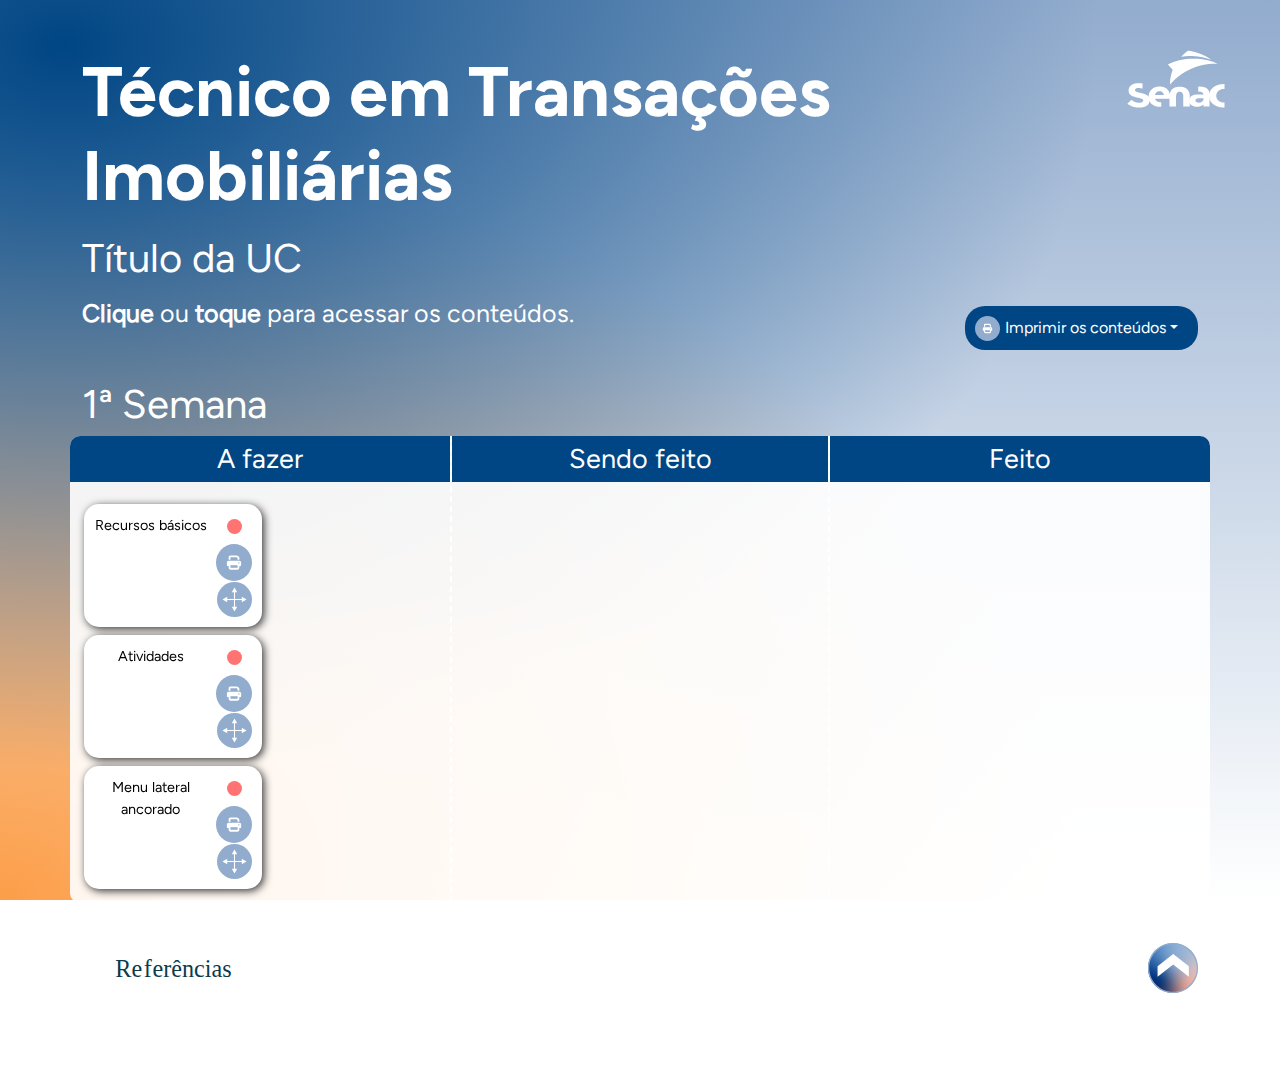
==== commit 203b04b1: "ajuste tela inicial" ====
--- a/index.html
+++ b/index.html
@@ -103,9 +103,9 @@
       </div>
 
       <div class="row grupo" data-group="grupo1">
-        <h3 class="d-block d-lg-none">A Fazer</h3>
+        <h3 class="d-block d-lg-none">A fazer</h3>
         <div class="col-12 col-lg-4 drag-column">
-          <h3 class="d-none d-lg-block">A Fazer</h3>
+          <h3 class="d-none d-lg-block">A fazer</h3>
 
           <ul class="drag-inner-list" id="1" data-index="lista-fazer">
             <!--
@@ -163,11 +163,11 @@
           </div>
         </div>
 
-        <h3 class="d-block d-lg-none">Sendo Feito</h3>
+        <h3 class="d-block d-lg-none">Sendo feito</h3>
         <div
           class="col-12 col-lg-4 drag-column drag-column-in-progress"
         >
-          <h3 class="d-none d-lg-block">Sendo Feito</h3>
+          <h3 class="d-none d-lg-block">Sendo feito</h3>
           <ul class="drag-inner-list" id="2" data-index="lista-fazendo"></ul>
         </div>
         <h3 class="d-block d-lg-none">Feito</h3>
--- a/tela_inicial/default/css/style.css
+++ b/tela_inicial/default/css/style.css
@@ -383,8 +383,8 @@
     font-size: 32px;
   }
   h3 {
-    background: #d4eeee;
-    margin: 0 0 -1px;
+    background: rgba(255,255,255,.9);
+    margin: 0;
     padding: 10px 20px;
     display: flex;
     border-top-left-radius: 20px;
@@ -407,7 +407,7 @@
   .grupo .drag-column {
     min-height: 167px;
     margin-bottom: 50px;
-    background: #d4eeee;
+    background: rgba(255,255,255,.9);
     overflow-x: scroll;
     border-bottom-right-radius: 20px;
     border-bottom-left-radius: 20px;
